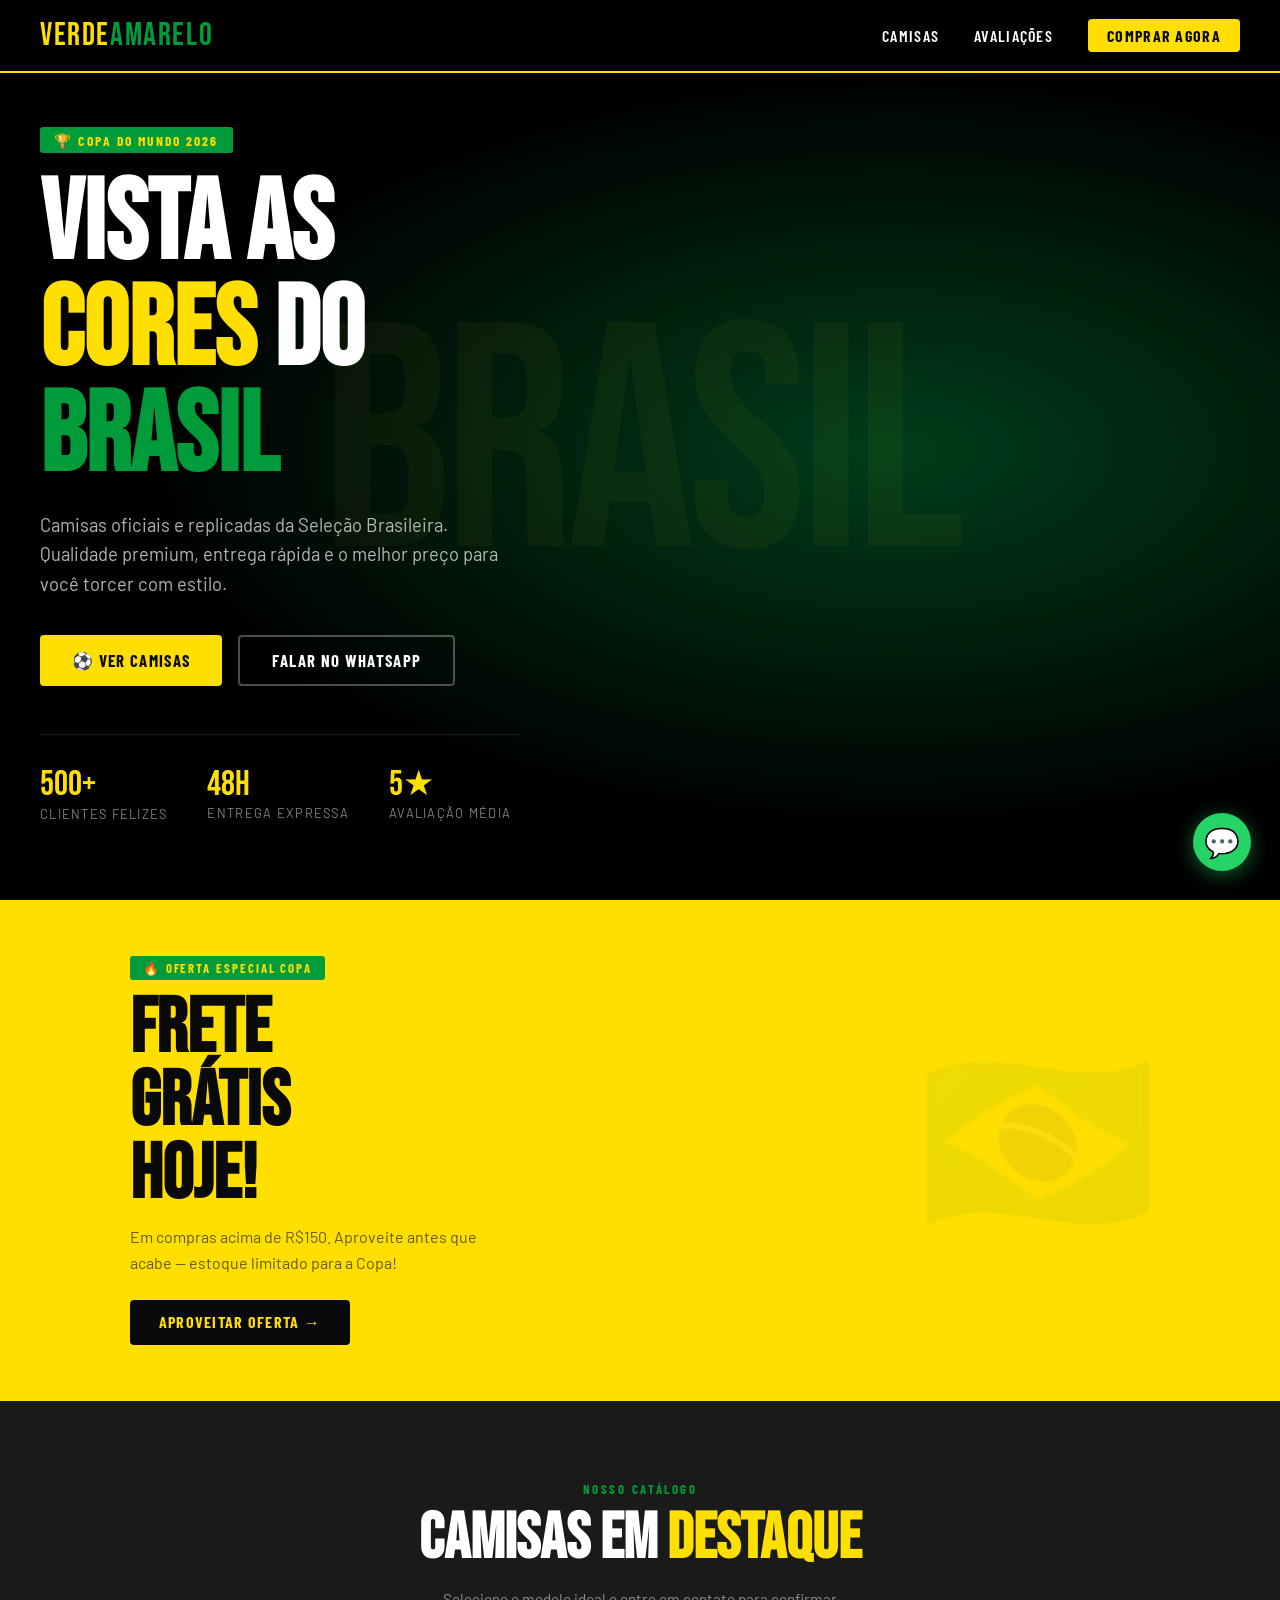
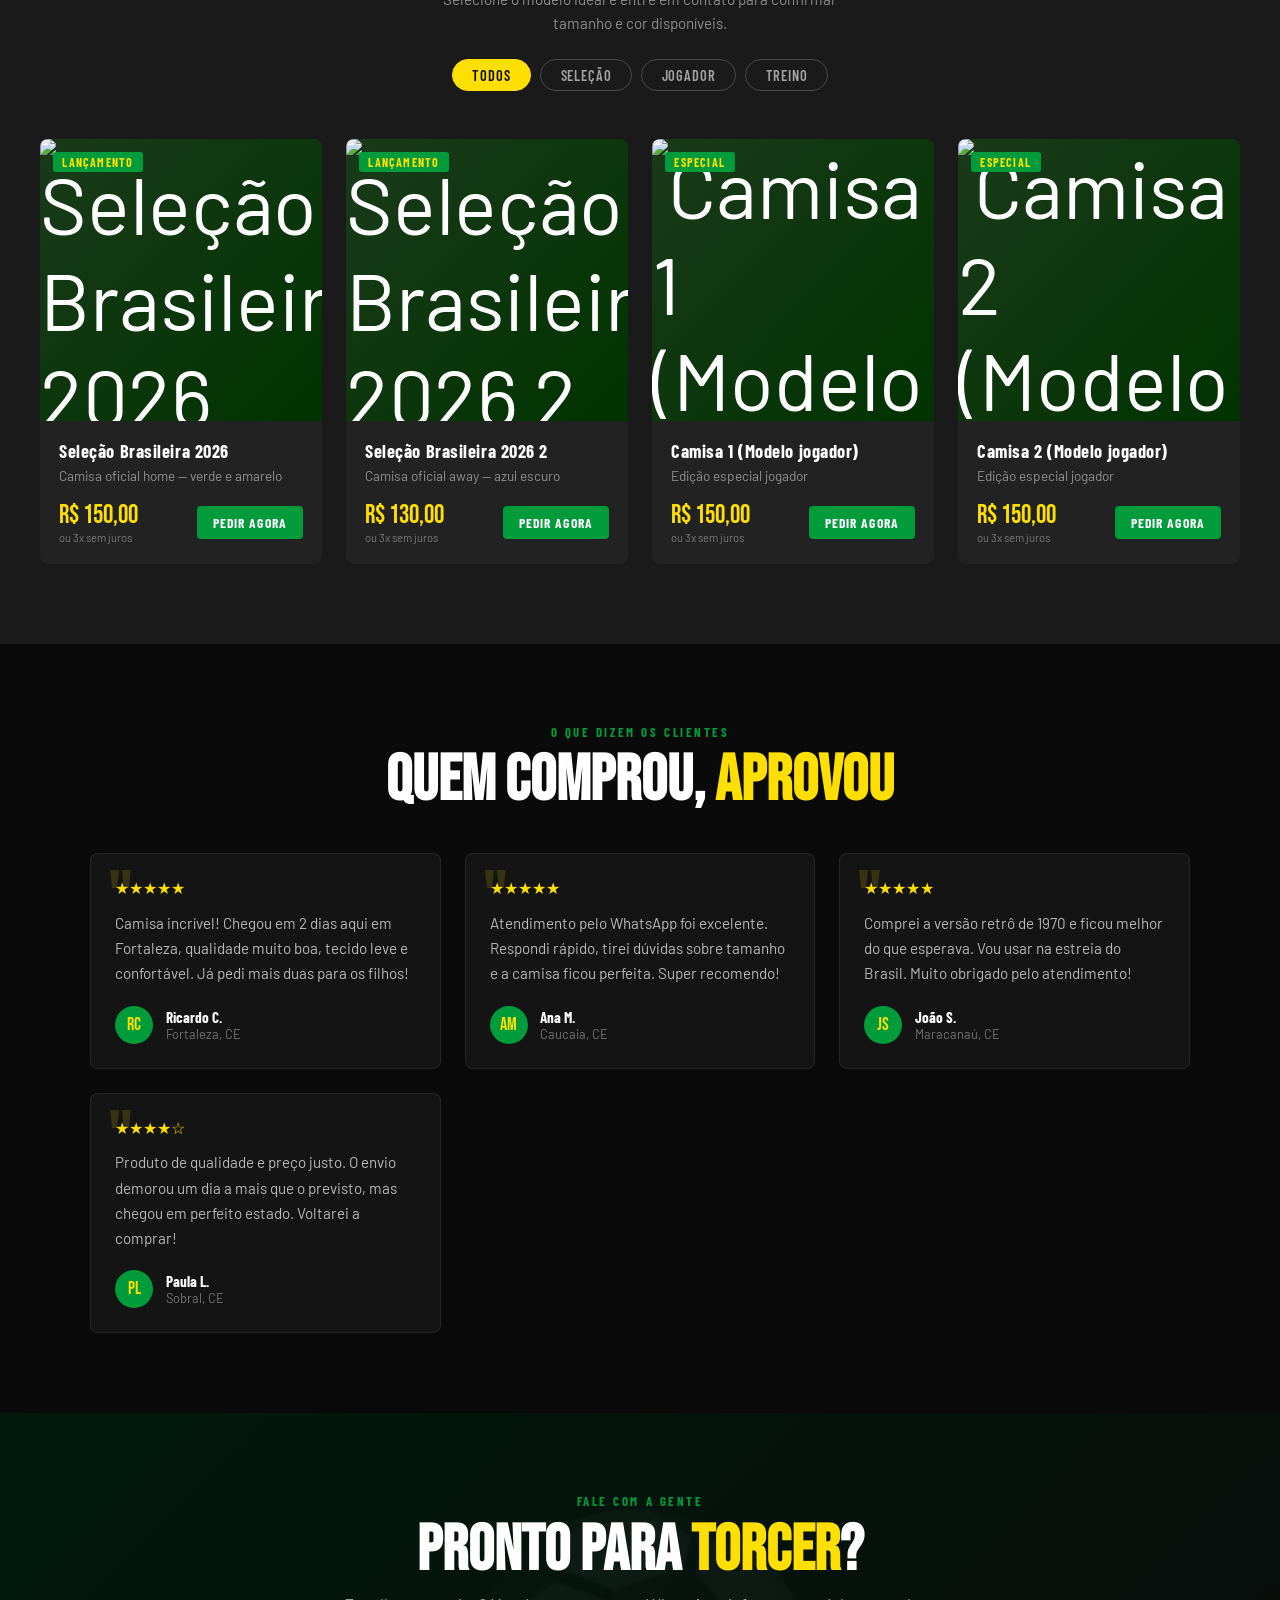
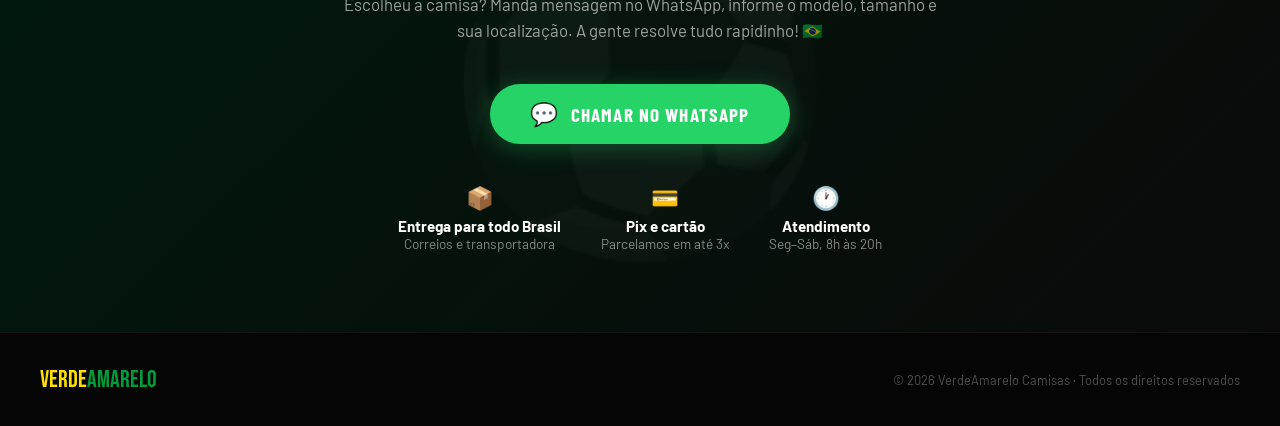
==== index.html @ 4a0c038b "Update index.html" ====
<!DOCTYPE html>
<html lang="pt-BR">
<head>
<meta charset="UTF-8">
<meta name="viewport" content="width=device-width, initial-scale=1.0">
<title>VerdeAmarelo | Camisas da Seleção</title>
<link href="https://fonts.googleapis.com/css2?family=Bebas+Neue&family=Barlow+Condensed:wght@400;600;700&family=Barlow:wght@400;500&display=swap" rel="stylesheet">
<style>
  :root {
    --verde: #009c3b;
    --amarelo: #FFDF00;
    --azul: #002776;
    --branco: #ffffff;
    --preto: #0a0a0a;
    --verde-escuro: #006428;
    --amarelo-escuro: #c8a800;
    --cinza: #1a1a1a;
  }

  *, *::before, *::after { box-sizing: border-box; margin: 0; padding: 0; }

  html { scroll-behavior: smooth; }

  body {
    font-family: 'Barlow', sans-serif;
    background: var(--preto);
    color: var(--branco);
    overflow-x: hidden;
  }

  /* ─── HEADER ─── */
  header {
    position: fixed;
    top: 0; left: 0; right: 0;
    z-index: 100;
    display: flex;
    align-items: center;
    justify-content: space-between;
    padding: 1rem 2.5rem;
    background: rgba(0,0,0,0.85);
    backdrop-filter: blur(10px);
    border-bottom: 2px solid var(--amarelo);
  }

  .logo {
    font-family: 'Bebas Neue', sans-serif;
    font-size: 2rem;
    letter-spacing: 0.05em;
    color: var(--amarelo);
    text-decoration: none;
  }
  .logo span { color: var(--verde); }

  nav a {
    color: var(--branco);
    text-decoration: none;
    font-family: 'Barlow Condensed', sans-serif;
    font-weight: 600;
    font-size: 1rem;
    letter-spacing: 0.08em;
    text-transform: uppercase;
    margin-left: 2rem;
    transition: color .2s;
  }
  nav a:hover { color: var(--amarelo); }

  .nav-cta {
    background: var(--amarelo);
    color: var(--preto) !important;
    padding: .45rem 1.2rem;
    border-radius: 4px;
    font-weight: 700 !important;
    transition: background .2s !important;
  }
  .nav-cta:hover { background: var(--amarelo-escuro) !important; color: var(--preto) !important; }

  /* ─── HERO ─── */
  #hero {
    min-height: 100vh;
    display: flex;
    align-items: center;
    position: relative;
    overflow: hidden;
    padding: 7rem 2.5rem 4rem;
    background: radial-gradient(ellipse at 70% 50%, #003d1a 0%, #000 60%);
  }

  .hero-bg-text {
    position: absolute;
    top: 50%;
    left: 50%;
    transform: translate(-50%, -50%);
    font-family: 'Bebas Neue', sans-serif;
    font-size: clamp(8rem, 25vw, 22rem);
    color: rgba(255,223,0,0.04);
    white-space: nowrap;
    pointer-events: none;
    letter-spacing: -0.02em;
    user-select: none;
  }

  .hero-content {
    max-width: 700px;
    position: relative;
    z-index: 2;
    animation: fadeUp .8s ease both;
  }

  .hero-badge {
    display: inline-block;
    background: var(--verde);
    color: var(--amarelo);
    font-family: 'Barlow Condensed', sans-serif;
    font-weight: 700;
    font-size: .85rem;
    letter-spacing: .15em;
    text-transform: uppercase;
    padding: .3rem .9rem;
    border-radius: 3px;
    margin-bottom: 1.2rem;
    animation: fadeUp .8s .1s ease both;
  }

  .hero-title {
    font-family: 'Bebas Neue', sans-serif;
    font-size: clamp(3.5rem, 9vw, 7rem);
    line-height: .95;
    margin-bottom: 1.2rem;
    animation: fadeUp .8s .2s ease both;
  }
  .hero-title .amarelo { color: var(--amarelo); }
  .hero-title .verde { color: var(--verde); }

  .hero-sub {
    font-size: 1.15rem;
    color: rgba(255,255,255,.7);
    max-width: 480px;
    line-height: 1.6;
    margin-bottom: 2.2rem;
    animation: fadeUp .8s .3s ease both;
  }

  .hero-btns {
    display: flex;
    gap: 1rem;
    flex-wrap: wrap;
    animation: fadeUp .8s .4s ease both;
  }

  .btn-primary {
    background: var(--amarelo);
    color: var(--preto);
    font-family: 'Barlow Condensed', sans-serif;
    font-weight: 700;
    font-size: 1.05rem;
    letter-spacing: .08em;
    text-transform: uppercase;
    padding: .85rem 2rem;
    border: none;
    border-radius: 4px;
    cursor: pointer;
    text-decoration: none;
    transition: transform .15s, background .2s;
    display: inline-flex; align-items: center; gap: .5rem;
  }
  .btn-primary:hover { background: var(--amarelo-escuro); transform: translateY(-2px); }

  .btn-secondary {
    background: transparent;
    color: var(--branco);
    font-family: 'Barlow Condensed', sans-serif;
    font-weight: 700;
    font-size: 1.05rem;
    letter-spacing: .08em;
    text-transform: uppercase;
    padding: .85rem 2rem;
    border: 2px solid rgba(255,255,255,.3);
    border-radius: 4px;
    cursor: pointer;
    text-decoration: none;
    transition: border-color .2s, color .2s;
  }
  .btn-secondary:hover { border-color: var(--amarelo); color: var(--amarelo); }

  .hero-stats {
    display: flex;
    gap: 2.5rem;
    margin-top: 3rem;
    padding-top: 2rem;
    border-top: 1px solid rgba(255,255,255,.1);
    animation: fadeUp .8s .5s ease both;
    flex-wrap: wrap;
  }
  .stat-num {
    font-family: 'Bebas Neue', sans-serif;
    font-size: 2.2rem;
    color: var(--amarelo);
    line-height: 1;
  }
  .stat-label {
    font-size: .8rem;
    letter-spacing: .1em;
    text-transform: uppercase;
    color: rgba(255,255,255,.5);
    margin-top: .2rem;
  }

  .hero-visual {
    position: absolute;
    right: -2rem;
    top: 50%;
    transform: translateY(-50%);
    width: clamp(300px, 45vw, 600px);
    opacity: .15;
    pointer-events: none;
    animation: float 6s ease-in-out infinite;
  }

  /* ─── SECTION BASE ─── */
  section { padding: 5rem 2.5rem; }
  .section-label {
    font-family: 'Barlow Condensed', sans-serif;
    font-size: .8rem;
    font-weight: 700;
    letter-spacing: .2em;
    text-transform: uppercase;
    color: var(--verde);
    margin-bottom: .6rem;
  }
  .section-title {
    font-family: 'Bebas Neue', sans-serif;
    font-size: clamp(2.5rem, 5vw, 4rem);
    line-height: 1;
    margin-bottom: 1rem;
  }
  .section-title .amarelo { color: var(--amarelo); }

  /* ─── BANNER ─── */
  #banner {
    padding: 0;
    background: var(--amarelo);
    overflow: hidden;
    position: relative;
  }
  .banner-inner {
    display: flex;
    align-items: center;
    gap: 3rem;
    padding: 3.5rem 2.5rem;
    max-width: 1100px;
    margin: 0 auto;
    position: relative;
    z-index: 1;
  }
  .banner-text { flex: 1; }
  .banner-tag {
    display: inline-block;
    background: var(--verde);
    color: var(--amarelo);
    font-family: 'Barlow Condensed', sans-serif;
    font-weight: 700;
    font-size: .8rem;
    letter-spacing: .15em;
    text-transform: uppercase;
    padding: .25rem .8rem;
    border-radius: 3px;
    margin-bottom: .8rem;
  }
  .banner-title {
    font-family: 'Bebas Neue', sans-serif;
    font-size: clamp(2.5rem, 6vw, 5rem);
    color: var(--preto);
    line-height: .95;
    margin-bottom: .8rem;
  }
  .banner-sub {
    font-size: 1rem;
    color: rgba(0,0,0,.6);
    max-width: 380px;
    line-height: 1.6;
    margin-bottom: 1.5rem;
  }
  .banner-cta {
    background: var(--preto);
    color: var(--amarelo);
    font-family: 'Barlow Condensed', sans-serif;
    font-weight: 700;
    font-size: 1rem;
    letter-spacing: .08em;
    text-transform: uppercase;
    padding: .8rem 1.8rem;
    border: none;
    border-radius: 4px;
    cursor: pointer;
    text-decoration: none;
    display: inline-block;
    transition: transform .15s;
  }
  .banner-cta:hover { transform: translateY(-2px); }
  .banner-deco {
    font-family: 'Bebas Neue', sans-serif;
    font-size: clamp(5rem, 15vw, 12rem);
    color: rgba(0,0,0,.06);
    position: absolute;
    right: 2rem; top: 50%;
    transform: translateY(-50%);
    pointer-events: none;
    line-height: 1;
  }

  /* ─── CATÁLOGO ─── */
  #catalogo { background: var(--cinza); }
  .catalogo-header {
    text-align: center;
    margin-bottom: 3rem;
  }
  .filtros {
    display: flex;
    justify-content: center;
    gap: .6rem;
    flex-wrap: wrap;
    margin-top: 1.5rem;
  }
  .filtro-btn {
    font-family: 'Barlow Condensed', sans-serif;
    font-weight: 600;
    font-size: .9rem;
    letter-spacing: .06em;
    text-transform: uppercase;
    padding: .4rem 1.2rem;
    border: 1.5px solid rgba(255,255,255,.2);
    background: transparent;
    color: rgba(255,255,255,.6);
    border-radius: 50px;
    cursor: pointer;
    transition: all .2s;
  }
  .filtro-btn.ativo, .filtro-btn:hover {
    background: var(--amarelo);
    border-color: var(--amarelo);
    color: var(--preto);
  }

  .produtos-grid {
    display: grid;
    grid-template-columns: repeat(auto-fill, minmax(260px, 1fr));
    gap: 1.5rem;
    max-width: 1200px;
    margin: 0 auto;
  }

  .card {
    background: #222;
    border-radius: 8px;
    overflow: hidden;
    transition: transform .25s, box-shadow .25s;
    cursor: pointer;
    display: flex;
    flex-direction: column;
  }
  .card:hover { transform: translateY(-6px); box-shadow: 0 16px 40px rgba(0,0,0,.5); }

  .card-img {
    width: 100%;
    aspect-ratio: 1;
    background: linear-gradient(135deg, #1a3a1a 0%, #003300 100%);
    display: flex;
    align-items: center;
    justify-content: center;
    font-size: 5rem;
    position: relative;
    overflow: hidden;
  }
  .card-badge {
    position: absolute;
    top: .8rem; left: .8rem;
    background: var(--verde);
    color: var(--amarelo);
    font-family: 'Barlow Condensed', sans-serif;
    font-weight: 700;
    font-size: .75rem;
    letter-spacing: .1em;
    text-transform: uppercase;
    padding: .2rem .6rem;
    border-radius: 3px;
  }
  .card-body { padding: 1.2rem; flex: 1; display: flex; flex-direction: column; }
  .card-name {
    font-family: 'Barlow Condensed', sans-serif;
    font-weight: 700;
    font-size: 1.15rem;
    letter-spacing: .03em;
    margin-bottom: .3rem;
  }
  .card-desc {
    font-size: .85rem;
    color: rgba(255,255,255,.5);
    margin-bottom: 1rem;
    flex: 1;
  }
  .card-footer {
    display: flex;
    align-items: center;
    justify-content: space-between;
  }
  .card-price {
    font-family: 'Bebas Neue', sans-serif;
    font-size: 1.6rem;
    color: var(--amarelo);
  }
  .card-price small {
    font-family: 'Barlow', sans-serif;
    font-size: .7rem;
    color: rgba(255,255,255,.4);
    display: block;
    line-height: 1.2;
  }
  .card-btn {
    background: var(--verde);
    color: var(--branco);
    border: none;
    border-radius: 4px;
    padding: .5rem 1rem;
    font-family: 'Barlow Condensed', sans-serif;
    font-weight: 700;
    font-size: .85rem;
    letter-spacing: .08em;
    text-transform: uppercase;
    cursor: pointer;
    transition: background .2s;
    text-decoration: none;
  }
  .card-btn:hover { background: var(--verde-escuro); }

  /* ─── DEPOIMENTOS ─── */
  #depoimentos { background: var(--preto); }
  .depo-grid {
    display: grid;
    grid-template-columns: repeat(auto-fill, minmax(280px, 1fr));
    gap: 1.5rem;
    max-width: 1100px;
    margin: 2.5rem auto 0;
  }
  .depo-card {
    background: #141414;
    border: 1px solid rgba(255,255,255,.07);
    border-radius: 8px;
    padding: 1.5rem;
    position: relative;
  }
  .depo-card::before {
    content: '"';
    font-family: 'Bebas Neue', sans-serif;
    font-size: 5rem;
    color: var(--amarelo);
    opacity: .15;
    position: absolute;
    top: .5rem; left: 1rem;
    line-height: 1;
    pointer-events: none;
  }
  .depo-stars { color: var(--amarelo); font-size: 1rem; margin-bottom: .8rem; }
  .depo-text {
    font-size: .95rem;
    color: rgba(255,255,255,.7);
    line-height: 1.65;
    margin-bottom: 1.2rem;
  }
  .depo-autor {
    display: flex;
    align-items: center;
    gap: .8rem;
  }
  .depo-avatar {
    width: 38px; height: 38px;
    border-radius: 50%;
    background: var(--verde);
    display: flex; align-items: center; justify-content: center;
    font-family: 'Bebas Neue', sans-serif;
    font-size: 1.1rem;
    color: var(--amarelo);
    flex-shrink: 0;
  }
  .depo-nome {
    font-family: 'Barlow Condensed', sans-serif;
    font-weight: 700;
    font-size: .95rem;
  }
  .depo-local { font-size: .8rem; color: rgba(255,255,255,.4); }

  /* ─── CONTATO / WHATSAPP ─── */
  #contato {
    background: linear-gradient(135deg, #001a0d 0%, #0a0a0a 100%);
    text-align: center;
    position: relative;
    overflow: hidden;
  }
  #contato::before {
    content: '⚽';
    position: absolute;
    font-size: 20rem;
    opacity: .03;
    top: 50%; left: 50%;
    transform: translate(-50%, -50%);
    pointer-events: none;
  }
  .contato-inner { position: relative; z-index: 1; max-width: 600px; margin: 0 auto; }
  .contato-inner .section-title { margin-bottom: .5rem; }
  .contato-sub {
    font-size: 1.05rem;
    color: rgba(255,255,255,.6);
    margin-bottom: 2.5rem;
    line-height: 1.6;
  }
  .whatsapp-btn {
    display: inline-flex;
    align-items: center;
    gap: .7rem;
    background: #25D366;
    color: #fff;
    font-family: 'Barlow Condensed', sans-serif;
    font-weight: 700;
    font-size: 1.2rem;
    letter-spacing: .06em;
    text-transform: uppercase;
    padding: 1rem 2.5rem;
    border-radius: 50px;
    text-decoration: none;
    transition: transform .15s, box-shadow .15s;
    box-shadow: 0 4px 24px rgba(37,211,102,.3);
  }
  .whatsapp-btn:hover { transform: translateY(-3px); box-shadow: 0 8px 32px rgba(37,211,102,.45); }
  .wpp-icon { font-size: 1.4rem; }

  .contato-info {
    display: flex;
    justify-content: center;
    gap: 2.5rem;
    margin-top: 2.5rem;
    flex-wrap: wrap;
  }
  .info-item { text-align: center; }
  .info-icon { font-size: 1.4rem; margin-bottom: .3rem; }
  .info-text { font-size: .85rem; color: rgba(255,255,255,.5); }
  .info-text strong { color: var(--branco); display: block; font-size: .95rem; }

  /* ─── FOOTER ─── */
  footer {
    background: #050505;
    border-top: 1px solid rgba(255,255,255,.06);
    padding: 2rem 2.5rem;
    display: flex;
    align-items: center;
    justify-content: space-between;
    flex-wrap: wrap;
    gap: 1rem;
  }
  .footer-logo {
    font-family: 'Bebas Neue', sans-serif;
    font-size: 1.5rem;
    color: var(--amarelo);
    text-decoration: none;
  }
  .footer-logo span { color: var(--verde); }
  .footer-copy { font-size: .8rem; color: rgba(255,255,255,.3); }

  /* ─── WHATSAPP FLOAT ─── */
  .wpp-float {
    position: fixed;
    bottom: 1.8rem; right: 1.8rem;
    z-index: 200;
    background: #25D366;
    color: #fff;
    width: 58px; height: 58px;
    border-radius: 50%;
    display: flex; align-items: center; justify-content: center;
    font-size: 1.8rem;
    box-shadow: 0 4px 20px rgba(37,211,102,.45);
    text-decoration: none;
    transition: transform .2s;
    animation: pulse 2.5s ease-in-out infinite;
  }
  .wpp-float:hover { transform: scale(1.1); }

  /* ─── ANIMATIONS ─── */
  @keyframes fadeUp {
    from { opacity: 0; transform: translateY(24px); }
    to   { opacity: 1; transform: translateY(0); }
  }
  @keyframes float {
    0%, 100% { transform: translateY(-50%); }
    50%       { transform: translateY(calc(-50% - 20px)); }
  }
  @keyframes pulse {
    0%, 100% { box-shadow: 0 4px 20px rgba(37,211,102,.45); }
    50%       { box-shadow: 0 4px 30px rgba(37,211,102,.8); }
  }

  /* ─── REVEAL ON SCROLL ─── */
  .reveal { opacity: 0; transform: translateY(30px); transition: opacity .6s ease, transform .6s ease; }
  .reveal.visible { opacity: 1; transform: translateY(0); }

  /* ─── RESPONSIVE ─── */
  @media (max-width: 640px) {
    header { padding: 1rem 1.2rem; }
    nav a:not(.nav-cta) { display: none; }
    section { padding: 4rem 1.2rem; }
    .hero-btns { flex-direction: column; }
    .hero-btns a { text-align: center; }
    .banner-inner { padding: 2.5rem 1.2rem; }
    .banner-deco { display: none; }
    footer { flex-direction: column; text-align: center; }
  }
</style>
</head>
<body>

<!-- HEADER -->
<header>
  <a href="#" class="logo">Verde<span>Amarelo</span></a>
  <nav>
    <a href="#catalogo">Camisas</a>
    <a href="#depoimentos">Avaliações</a>
    <a href="#contato" class="nav-cta">Comprar agora</a>
  </nav>
</header>

<!-- HERO -->
<section id="hero">
  <div class="hero-bg-text">BRASIL</div>
  <div class="hero-content">
    <div class="hero-badge">🏆 Copa do Mundo 2026</div>
    <h1 class="hero-title">
      Vista as<br>
      <span class="amarelo">cores</span> do<br>
      <span class="verde">Brasil</span>
    </h1>
    <p class="hero-sub">Camisas oficiais e replicadas da Seleção Brasileira. Qualidade premium, entrega rápida e o melhor preço para você torcer com estilo.</p>
    <div class="hero-btns">
      <a href="#catalogo" class="btn-primary">⚽ Ver camisas</a>
      <a href="#contato" class="btn-secondary">Falar no WhatsApp</a>
    </div>
    <div class="hero-stats">
      <div>
        <div class="stat-num">500+</div>
        <div class="stat-label">Clientes felizes</div>
      </div>
      <div>
        <div class="stat-num">48h</div>
        <div class="stat-label">Entrega expressa</div>
      </div>
      <div>
        <div class="stat-num">5★</div>
        <div class="stat-label">Avaliação média</div>
      </div>
    </div>
  </div>
</section>

<!-- BANNER PROMOCIONAL -->
<div id="banner">
  <div class="banner-inner">
    <div class="banner-text">
      <div class="banner-tag">🔥 Oferta especial Copa</div>
      <h2 class="banner-title">FRETE<br>GRÁTIS<br>HOJE!</h2>
      <p class="banner-sub">Em compras acima de R$150. Aproveite antes que acabe — estoque limitado para a Copa!</p>
      <a href="#contato" class="banner-cta">Aproveitar oferta →</a>
    </div>
    <div class="banner-deco">🇧🇷</div>
  </div>
</div>

<!-- CATÁLOGO -->
<section id="catalogo">
  <div class="catalogo-header reveal">
    <div class="section-label">Nosso catálogo</div>
    <h2 class="section-title">Camisas em <span class="amarelo">destaque</span></h2>
    <p style="color:rgba(255,255,255,.5); font-size:.95rem; max-width:440px; margin:.5rem auto 0; line-height:1.6;">Selecione o modelo ideal e entre em contato para confirmar tamanho e cor disponíveis.</p>
    <div class="filtros">
      <button class="filtro-btn ativo" onclick="filtrar('todos', this)">Todos</button>
      <button class="filtro-btn" onclick="filtrar('selecao', this)">Seleção</button>
      <button class="filtro-btn" onclick="filtrar('jogador', this)">Jogador</button>
      <button class="filtro-btn" onclick="filtrar('treino', this)">Treino</button>
    </div>
  </div>

  <div class="produtos-grid" id="grid-produtos">
    <!-- Cards injetados pelo JS -->
  </div>
</section>

<!-- DEPOIMENTOS -->
<section id="depoimentos">
  <div class="reveal" style="text-align:center; margin-bottom:1rem;">
    <div class="section-label">O que dizem os clientes</div>
    <h2 class="section-title">Quem comprou, <span class="amarelo">aprovou</span></h2>
  </div>
  <div class="depo-grid">
    <div class="depo-card reveal">
      <div class="depo-stars">★★★★★</div>
      <p class="depo-text">Camisa incrível! Chegou em 2 dias aqui em Fortaleza, qualidade muito boa, tecido leve e confortável. Já pedi mais duas para os filhos!</p>
      <div class="depo-autor">
        <div class="depo-avatar">RC</div>
        <div>
          <div class="depo-nome">Ricardo C.</div>
          <div class="depo-local">Fortaleza, CE</div>
        </div>
      </div>
    </div>
    <div class="depo-card reveal">
      <div class="depo-stars">★★★★★</div>
      <p class="depo-text">Atendimento pelo WhatsApp foi excelente. Respondi rápido, tirei dúvidas sobre tamanho e a camisa ficou perfeita. Super recomendo!</p>
      <div class="depo-autor">
        <div class="depo-avatar">AM</div>
        <div>
          <div class="depo-nome">Ana M.</div>
          <div class="depo-local">Caucaia, CE</div>
        </div>
      </div>
    </div>
    <div class="depo-card reveal">
      <div class="depo-stars">★★★★★</div>
      <p class="depo-text">Comprei a versão retrô de 1970 e ficou melhor do que esperava. Vou usar na estreia do Brasil. Muito obrigado pelo atendimento!</p>
      <div class="depo-autor">
        <div class="depo-avatar">JS</div>
        <div>
          <div class="depo-nome">João S.</div>
          <div class="depo-local">Maracanaú, CE</div>
        </div>
      </div>
    </div>
    <div class="depo-card reveal">
      <div class="depo-stars">★★★★☆</div>
      <p class="depo-text">Produto de qualidade e preço justo. O envio demorou um dia a mais que o previsto, mas chegou em perfeito estado. Voltarei a comprar!</p>
      <div class="depo-autor">
        <div class="depo-avatar">PL</div>
        <div>
          <div class="depo-nome">Paula L.</div>
          <div class="depo-local">Sobral, CE</div>
        </div>
      </div>
    </div>
  </div>
</section>

<!-- CONTATO -->
<section id="contato">
  <div class="contato-inner reveal">
    <div class="section-label">Fale com a gente</div>
    <h2 class="section-title">Pronto para <span class="amarelo">torcer</span>?</h2>
    <p class="contato-sub">Escolheu a camisa? Manda mensagem no WhatsApp, informe o modelo, tamanho e sua localização. A gente resolve tudo rapidinho! 🇧🇷</p>
    <a href="https://wa.me/5585996630561?text=Olá!%20Vi%20o%20site%20e%20quero%20comprar%20uma%20camisa%20da%20Seleção!" class="whatsapp-btn" target="_blank">
      <span class="wpp-icon">💬</span> Chamar no WhatsApp
    </a>
    <div class="contato-info">
      <div class="info-item">
        <div class="info-icon">📦</div>
        <div class="info-text"><strong>Entrega para todo Brasil</strong>Correios e transportadora</div>
      </div>
      <div class="info-item">
        <div class="info-icon">💳</div>
        <div class="info-text"><strong>Pix e cartão</strong>Parcelamos em até 3x</div>
      </div>
      <div class="info-item">
        <div class="info-icon">🕐</div>
        <div class="info-text"><strong>Atendimento</strong>Seg–Sáb, 8h às 20h</div>
      </div>
    </div>
  </div>
</section>

<!-- FOOTER -->
<footer>
  <a href="#" class="footer-logo">Verde<span>Amarelo</span></a>
  <p class="footer-copy">© 2026 VerdeAmarelo Camisas · Todos os direitos reservados</p>
</footer>

<!-- BOTÃO FLUTUANTE WHATSAPP -->
<a href="https://wa.me/5585996630561?text=Olá!%20Quero%20comprar%20uma%20camisa%20da%20Seleção!" class="wpp-float" target="_blank" title="Falar no WhatsApp">💬</a>

<script>
const produtos = [
  { id:1, emoji:'🟡', imagem:'https://acdn-us.mitiendanube.com/stores/001/876/620/products/camisa-selecao-brasileira-brasil-masculina-home-i-amarela-uniforme-titular-2026-copa-do-mundo-neymar-vini-jr-vinicius-rodrygo-lisa-1-45de16a7e76dae80c917741195534068-1024-1024.webp', nome:'Seleção Brasileira 2026', desc:'Camisa oficial home — verde e amarelo', preco:'R$ 150,00', categoria:'selecao', badge:'Lançamento' },
  { id:2, emoji:'⬛', imagem:'https://acdn-us.mitiendanube.com/stores/001/876/620/products/[base64].webp', nome:'Seleção Brasileira 2026 2', desc:'Camisa oficial away — azul escuro', preco:'R$ 130,00', categoria:'selecao', badge:'Lançamento' },
  { id:3, emoji:'🟢', imagem:'https://img.olx.com.br/images/36/369699771209523.webp', nome:'Camisa 1 (Modelo jogador)', desc:'Edição especial jogador', preco:'R$ 150,00', categoria:'jogador', badge:'Especial' },
  { id:3, emoji:'🟢', imagem:'https://acdn-us.mitiendanube.com/stores/004/317/806/products/a728baa3-2c237a302a43547b9c17677865140258-1024-1024.webp', nome:'Camisa 2 (Modelo jogador)', desc:'Edição especial jogador', preco:'R$ 150,00', categoria:'jogador', badge:'Especial' },

];

function renderProdutos(lista) {
  const grid = document.getElementById('grid-produtos');
  grid.innerHTML = lista.map(p => `
    <div class="card reveal">
      <div class="card-img" style="overflow:hidden; position:relative;">
        ${p.badge ? `<div class="card-badge">${p.badge}</div>` : ''}
        ${p.imagem
          ? `<img src="${p.imagem}" alt="${p.nome}" style="width:100%; height:100%; object-fit:cover; display:block;">`
          : `<span style="font-size:4.5rem">${p.emoji}</span>`}
      </div>
      <div class="card-body">
        <div class="card-name">${p.nome}</div>
        <div class="card-desc">${p.desc}</div>
        <div class="card-footer">
          <div class="card-price">
            ${p.preco}
            <small>ou 3x sem juros</small>
          </div>
          <a href="https://wa.me/5585996630561?text=Olá!%20Tenho%20interesse%20na%20camisa:%20${encodeURIComponent(p.nome)}" target="_blank" class="card-btn">Pedir agora</a>
        </div>
      </div>
    </div>
  `).join('');
  observeReveal();
}

function filtrar(cat, btn) {
  document.querySelectorAll('.filtro-btn').forEach(b => b.classList.remove('ativo'));
  btn.classList.add('ativo');
  const lista = cat === 'todos' ? produtos : produtos.filter(p => p.categoria === cat);
  renderProdutos(lista);
}

// Scroll reveal
function observeReveal() {
  const els = document.querySelectorAll('.reveal:not(.visible)');
  const obs = new IntersectionObserver((entries) => {
    entries.forEach(e => { if (e.isIntersecting) { e.target.classList.add('visible'); obs.unobserve(e.target); } });
  }, { threshold: 0.12 });
  els.forEach(el => obs.observe(el));
}

renderProdutos(produtos);
observeReveal();
</script>
</body>
</html>
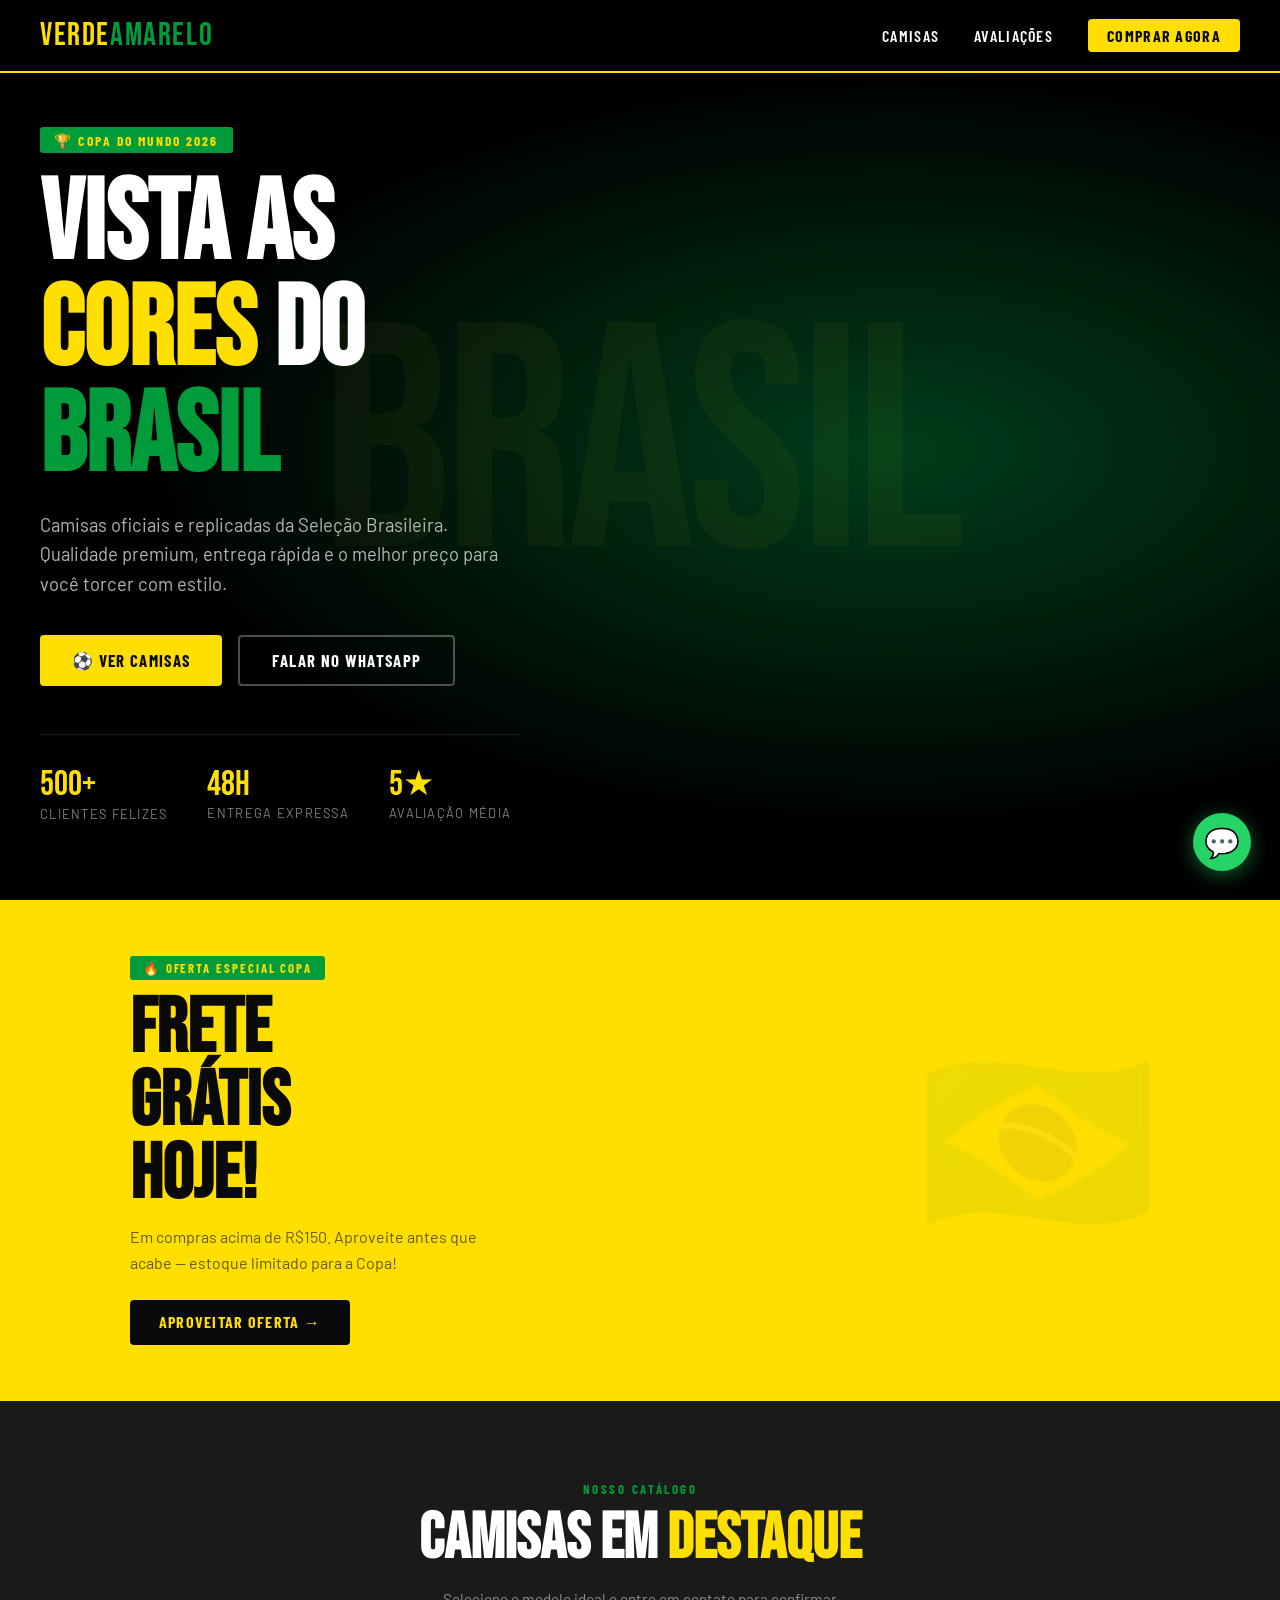
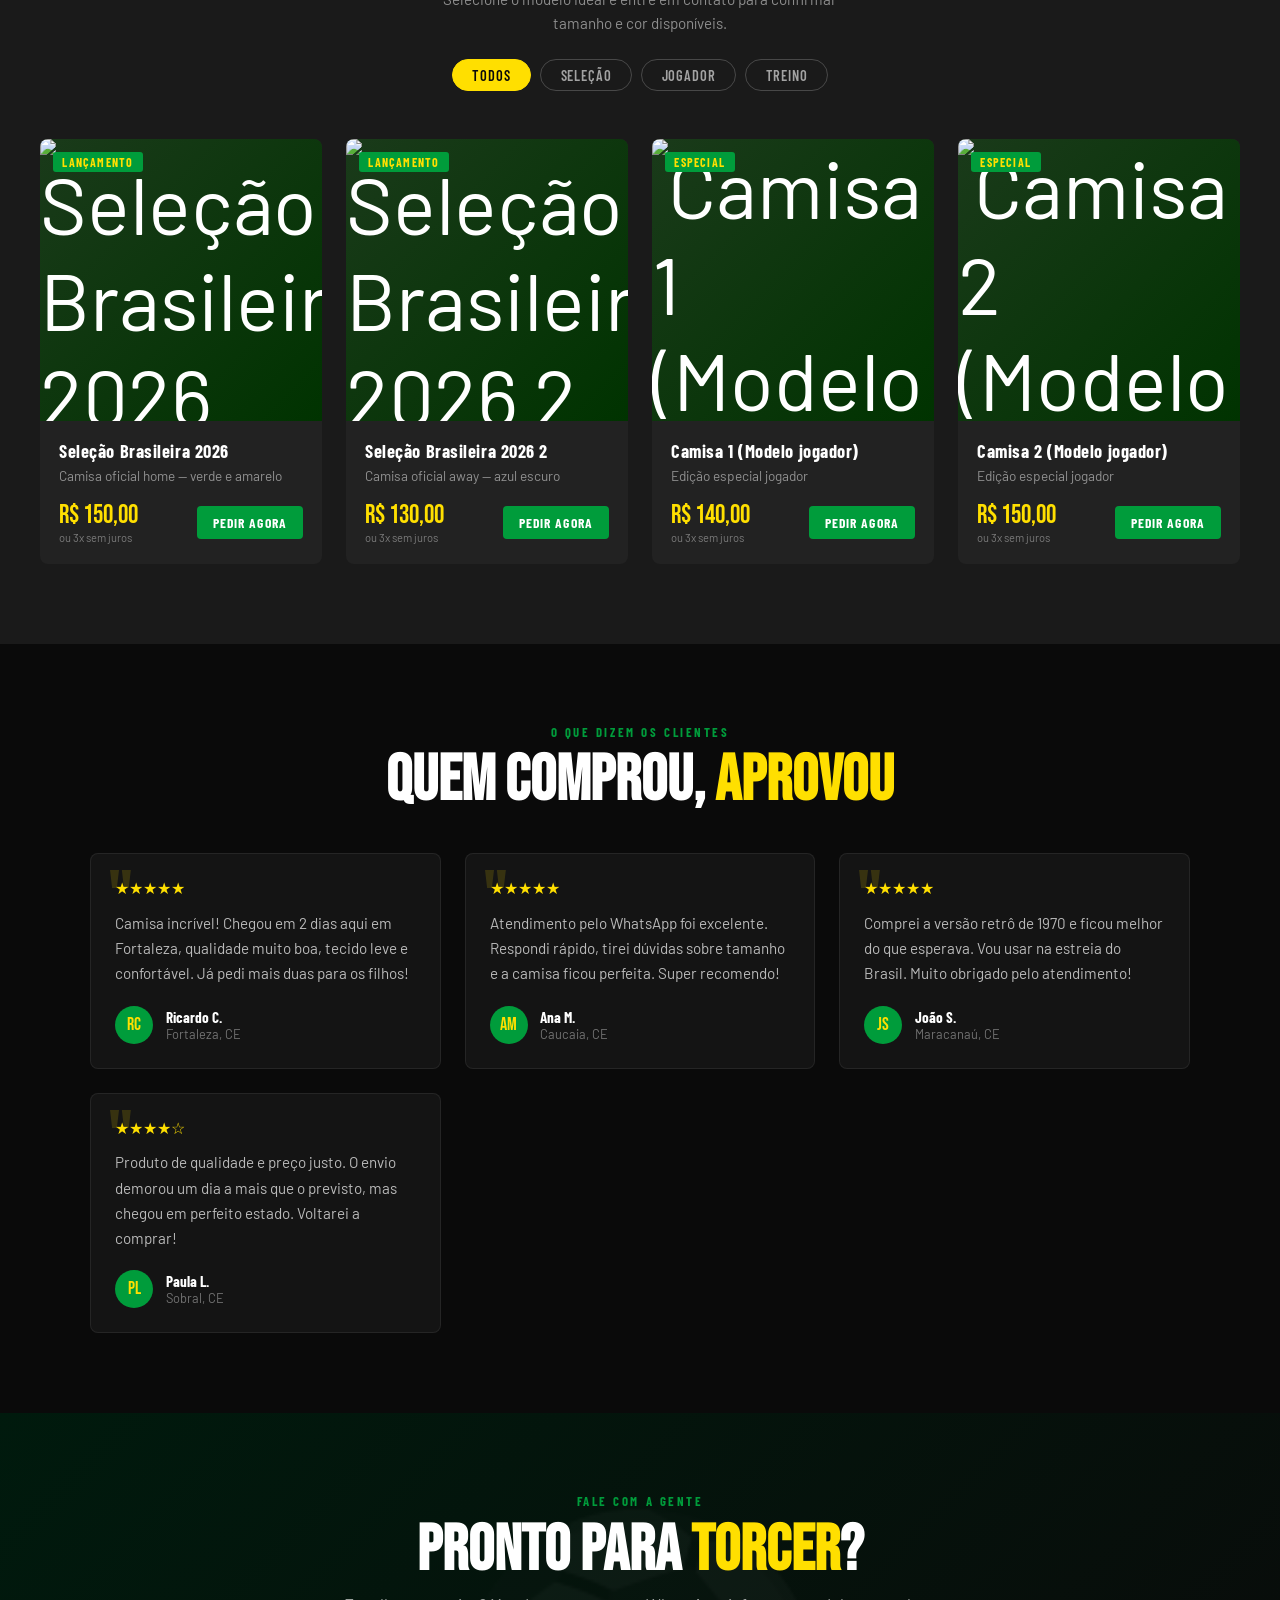
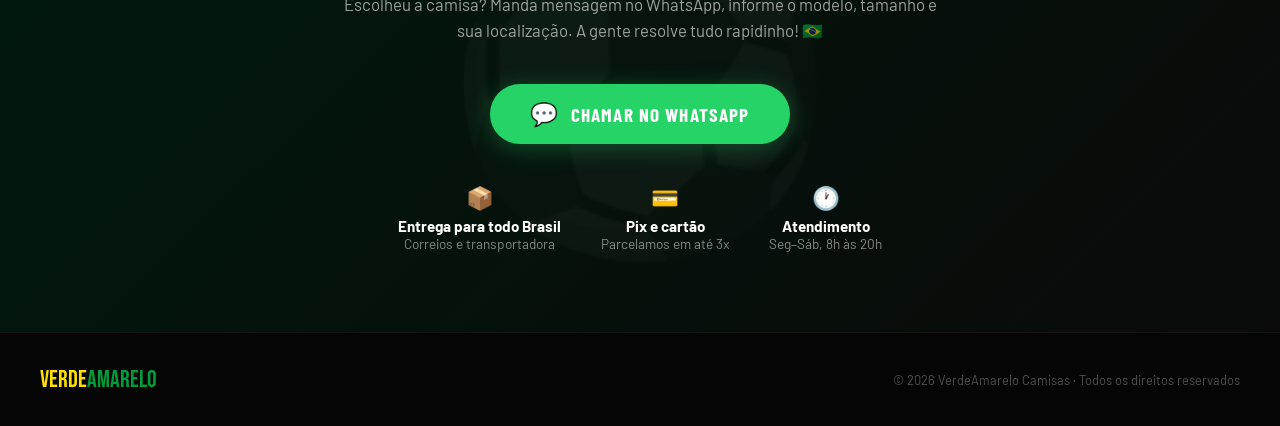
==== commit 240b7bba: "Update index.html" ====
--- a/index.html
+++ b/index.html
@@ -782,7 +782,7 @@
 const produtos = [
   { id:1, emoji:'🟡', imagem:'https://acdn-us.mitiendanube.com/stores/001/876/620/products/camisa-selecao-brasileira-brasil-masculina-home-i-amarela-uniforme-titular-2026-copa-do-mundo-neymar-vini-jr-vinicius-rodrygo-lisa-1-45de16a7e76dae80c917741195534068-1024-1024.webp', nome:'Seleção Brasileira 2026', desc:'Camisa oficial home — verde e amarelo', preco:'R$ 150,00', categoria:'selecao', badge:'Lançamento' },
   { id:2, emoji:'⬛', imagem:'https://acdn-us.mitiendanube.com/stores/001/876/620/products/[base64].webp', nome:'Seleção Brasileira 2026 2', desc:'Camisa oficial away — azul escuro', preco:'R$ 130,00', categoria:'selecao', badge:'Lançamento' },
-  { id:3, emoji:'🟢', imagem:'https://img.olx.com.br/images/36/369699771209523.webp', nome:'Camisa 1 (Modelo jogador)', desc:'Edição especial jogador', preco:'R$ 150,00', categoria:'jogador', badge:'Especial' },
+  { id:3, emoji:'🟢', imagem:'https://acdn-us.mitiendanube.com/stores/001/876/620/products/camisa-selecao-brasileira-brasil-masculina-player-home-i-amarela-uniforme-titular-2026-copa-do-mundo-neymar-vini-jr-vinicius-rodrygo-1-9ca3afcec741ffb43e17791433875009-1024-1024.webp', nome:'Camisa 1 (Modelo jogador)', desc:'Edição especial jogador', preco:'R$ 140,00', categoria:'jogador', badge:'Especial' },
   { id:3, emoji:'🟢', imagem:'https://acdn-us.mitiendanube.com/stores/004/317/806/products/a728baa3-2c237a302a43547b9c17677865140258-1024-1024.webp', nome:'Camisa 2 (Modelo jogador)', desc:'Edição especial jogador', preco:'R$ 150,00', categoria:'jogador', badge:'Especial' },
 
 ];
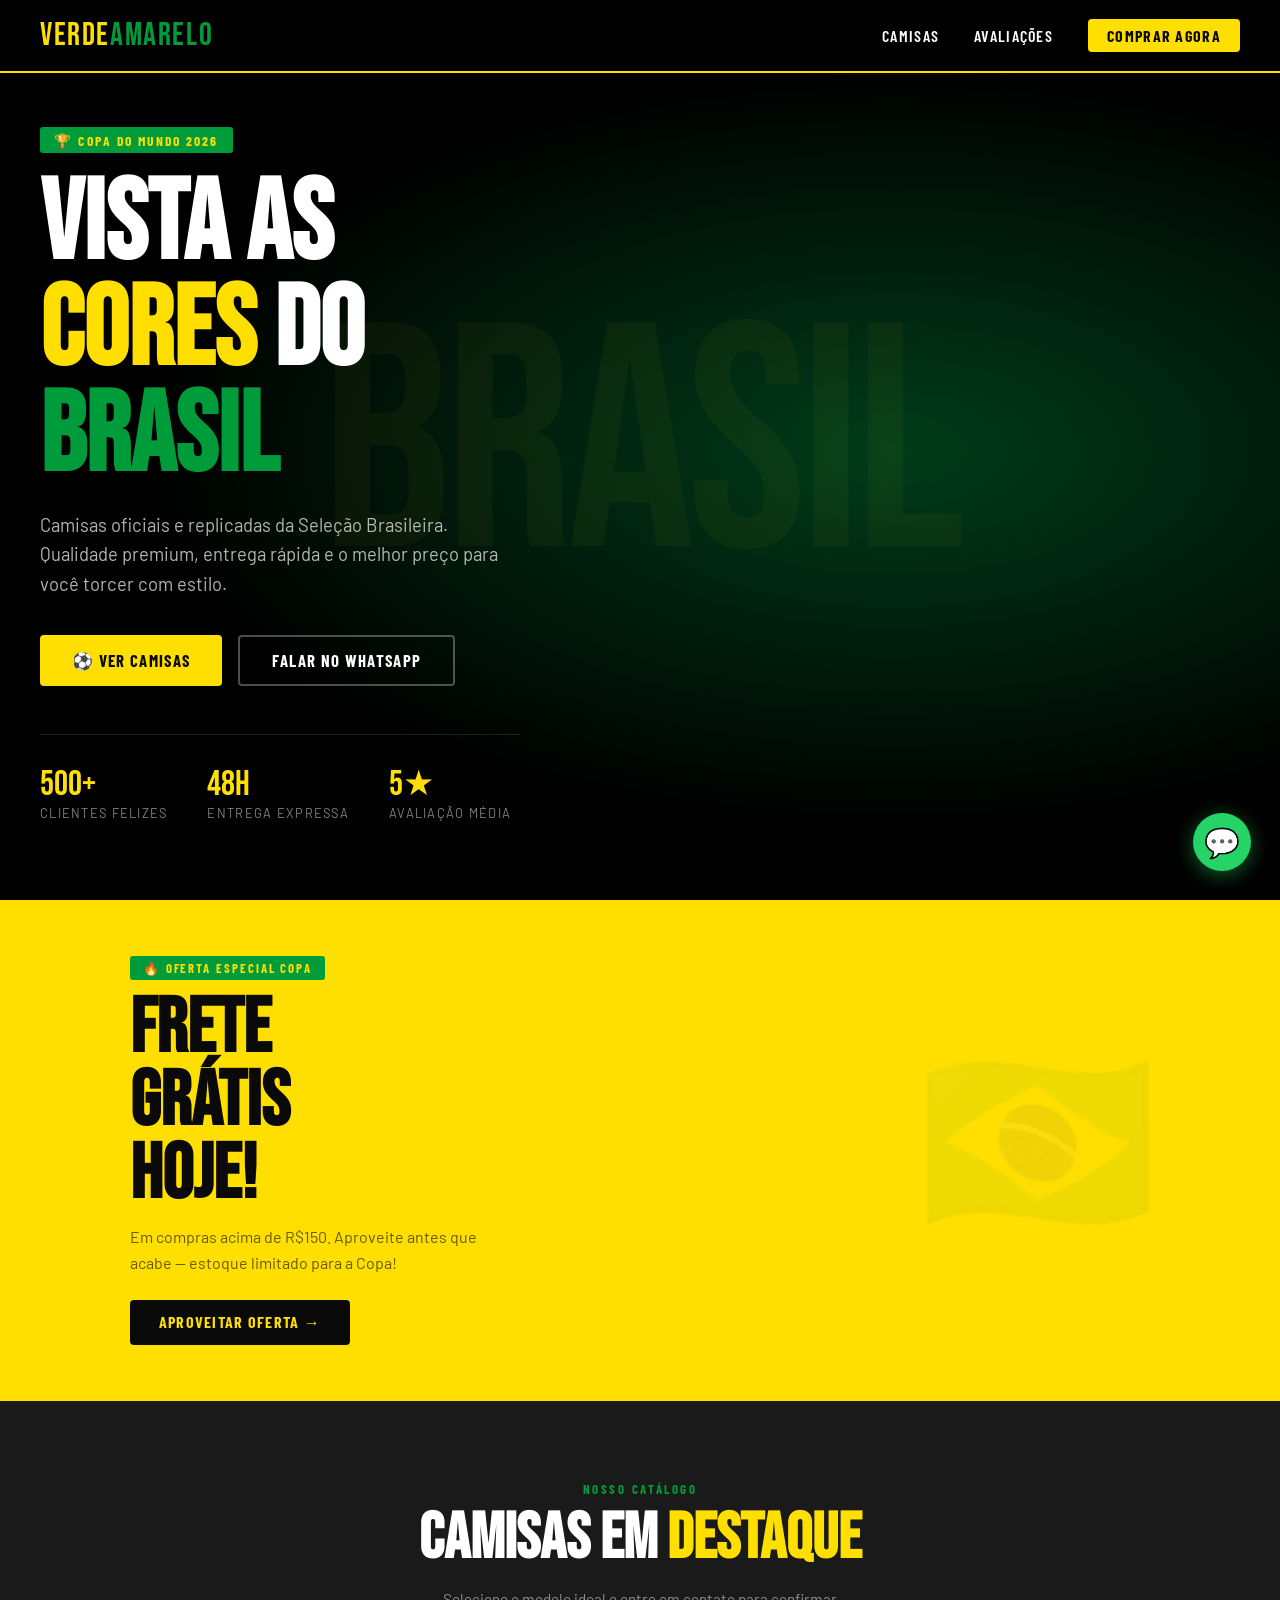
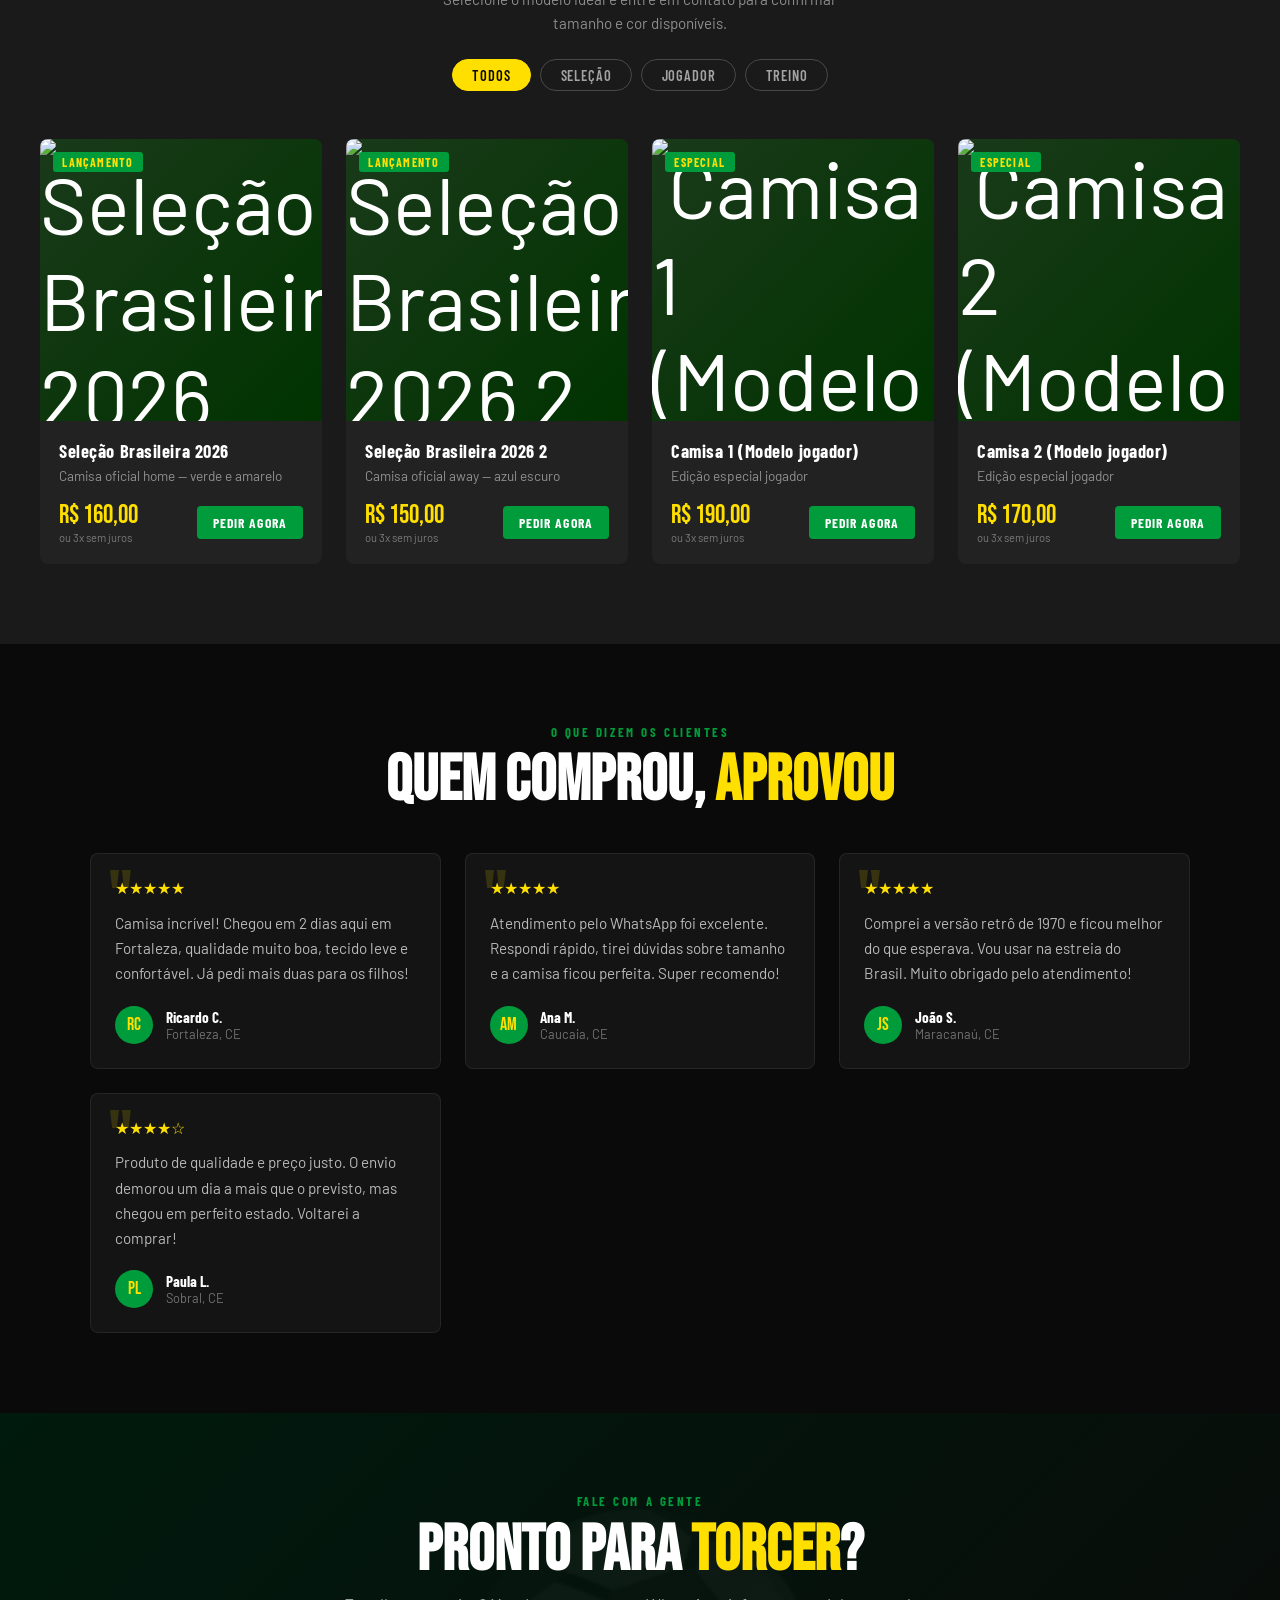
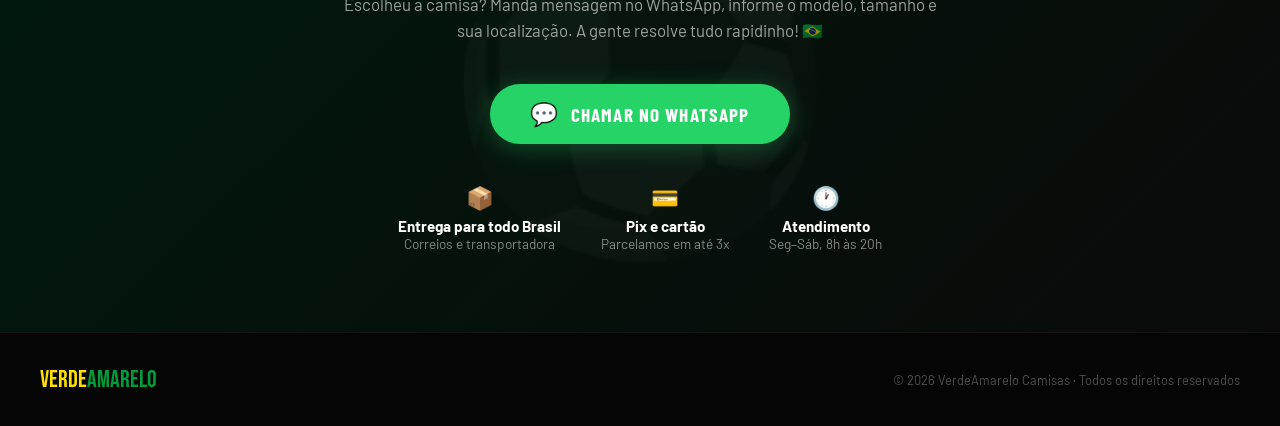
==== commit ba574a68: "preços_updated" ====
--- a/index.html
+++ b/index.html
@@ -780,10 +780,10 @@
 
 <script>
 const produtos = [
-  { id:1, emoji:'🟡', imagem:'https://acdn-us.mitiendanube.com/stores/001/876/620/products/camisa-selecao-brasileira-brasil-masculina-home-i-amarela-uniforme-titular-2026-copa-do-mundo-neymar-vini-jr-vinicius-rodrygo-lisa-1-45de16a7e76dae80c917741195534068-1024-1024.webp', nome:'Seleção Brasileira 2026', desc:'Camisa oficial home — verde e amarelo', preco:'R$ 150,00', categoria:'selecao', badge:'Lançamento' },
-  { id:2, emoji:'⬛', imagem:'https://acdn-us.mitiendanube.com/stores/001/876/620/products/[base64].webp', nome:'Seleção Brasileira 2026 2', desc:'Camisa oficial away — azul escuro', preco:'R$ 130,00', categoria:'selecao', badge:'Lançamento' },
-  { id:3, emoji:'🟢', imagem:'https://acdn-us.mitiendanube.com/stores/001/876/620/products/camisa-selecao-brasileira-brasil-masculina-player-home-i-amarela-uniforme-titular-2026-copa-do-mundo-neymar-vini-jr-vinicius-rodrygo-1-9ca3afcec741ffb43e17791433875009-1024-1024.webp', nome:'Camisa 1 (Modelo jogador)', desc:'Edição especial jogador', preco:'R$ 140,00', categoria:'jogador', badge:'Especial' },
-  { id:3, emoji:'🟢', imagem:'https://acdn-us.mitiendanube.com/stores/004/317/806/products/a728baa3-2c237a302a43547b9c17677865140258-1024-1024.webp', nome:'Camisa 2 (Modelo jogador)', desc:'Edição especial jogador', preco:'R$ 150,00', categoria:'jogador', badge:'Especial' },
+  { id:1, emoji:'🟡', imagem:'https://acdn-us.mitiendanube.com/stores/001/876/620/products/camisa-selecao-brasileira-brasil-masculina-home-i-amarela-uniforme-titular-2026-copa-do-mundo-neymar-vini-jr-vinicius-rodrygo-lisa-1-45de16a7e76dae80c917741195534068-1024-1024.webp', nome:'Seleção Brasileira 2026', desc:'Camisa oficial home — verde e amarelo', preco:'R$ 160,00', categoria:'selecao', badge:'Lançamento' },
+  { id:2, emoji:'⬛', imagem:'https://acdn-us.mitiendanube.com/stores/001/876/620/products/[base64].webp', nome:'Seleção Brasileira 2026 2', desc:'Camisa oficial away — azul escuro', preco:'R$ 150,00', categoria:'selecao', badge:'Lançamento' },
+  { id:3, emoji:'🟢', imagem:'https://acdn-us.mitiendanube.com/stores/001/876/620/products/camisa-selecao-brasileira-brasil-masculina-player-home-i-amarela-uniforme-titular-2026-copa-do-mundo-neymar-vini-jr-vinicius-rodrygo-1-9ca3afcec741ffb43e17791433875009-1024-1024.webp', nome:'Camisa 1 (Modelo jogador)', desc:'Edição especial jogador', preco:'R$ 190,00', categoria:'jogador', badge:'Especial' },
+  { id:3, emoji:'🟢', imagem:'https://acdn-us.mitiendanube.com/stores/004/317/806/products/a728baa3-2c237a302a43547b9c17677865140258-1024-1024.webp', nome:'Camisa 2 (Modelo jogador)', desc:'Edição especial jogador', preco:'R$ 170,00', categoria:'jogador', badge:'Especial' },
 
 ];
 
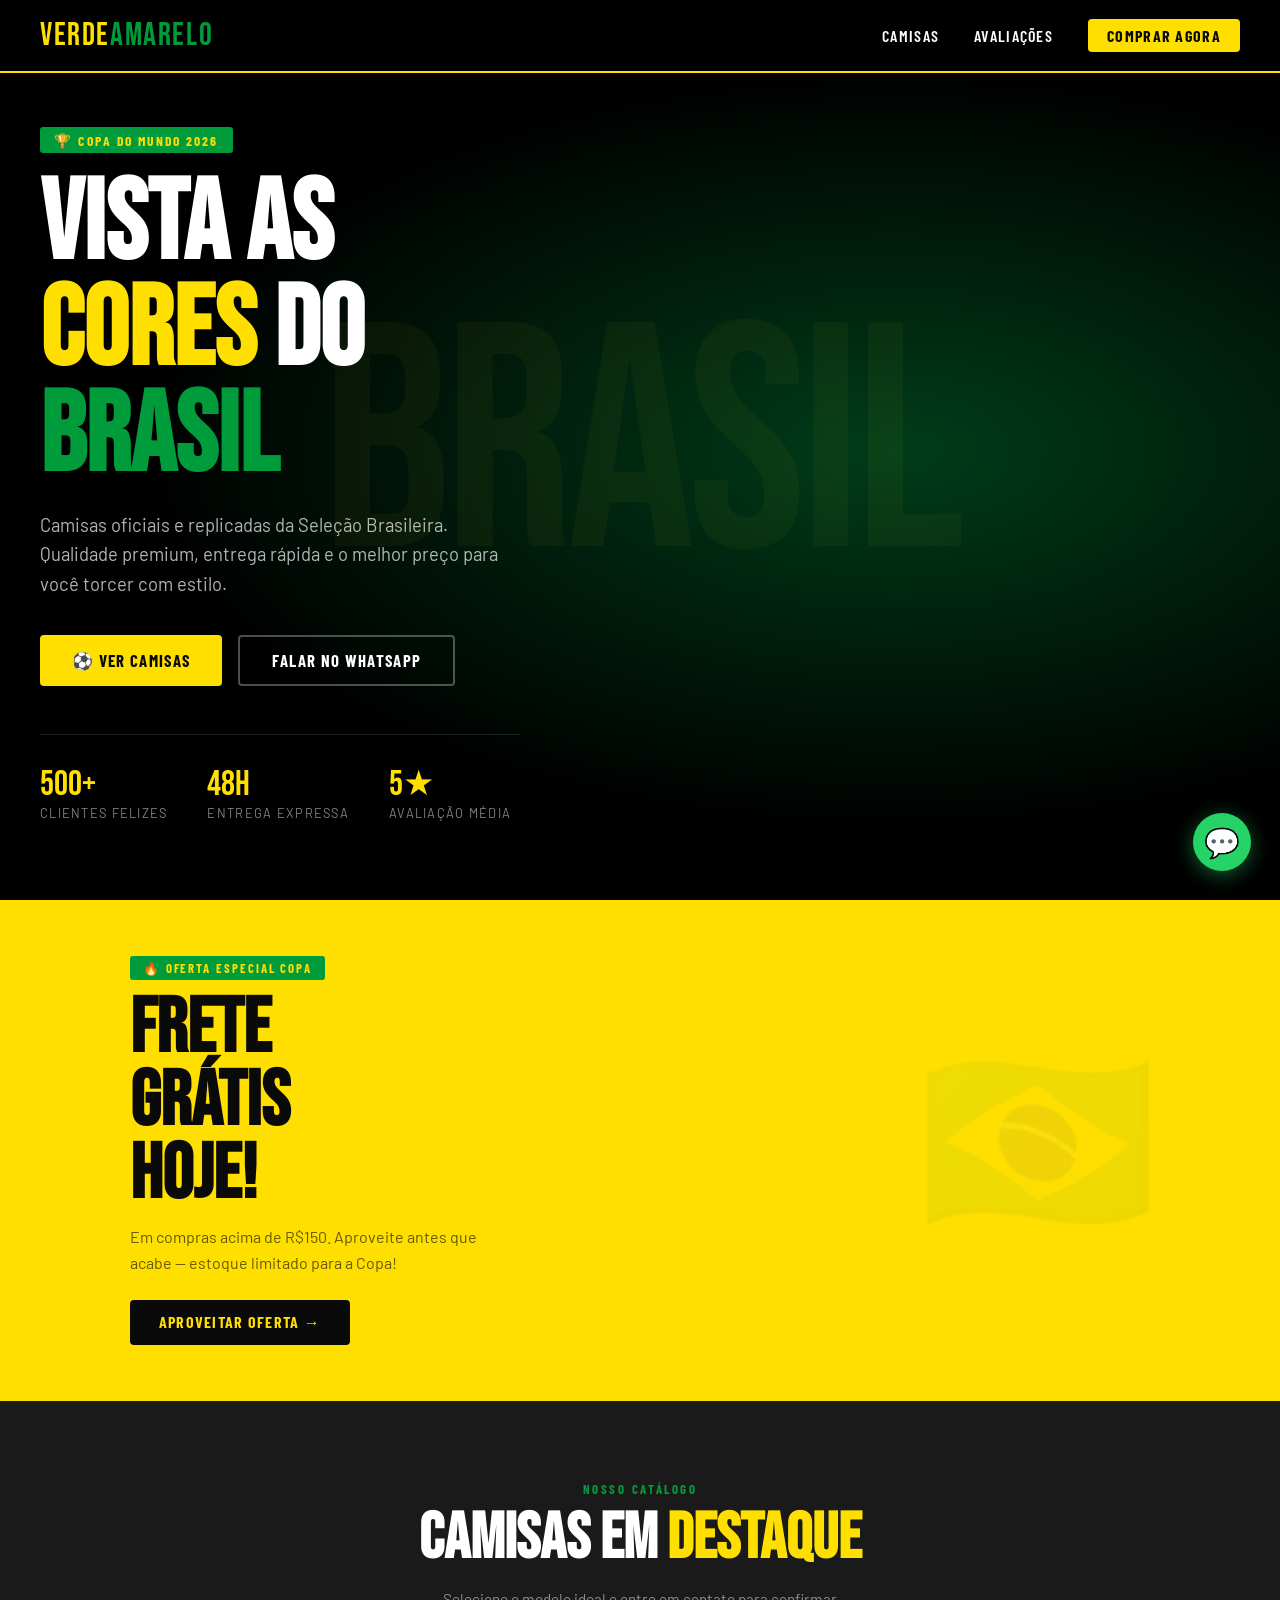
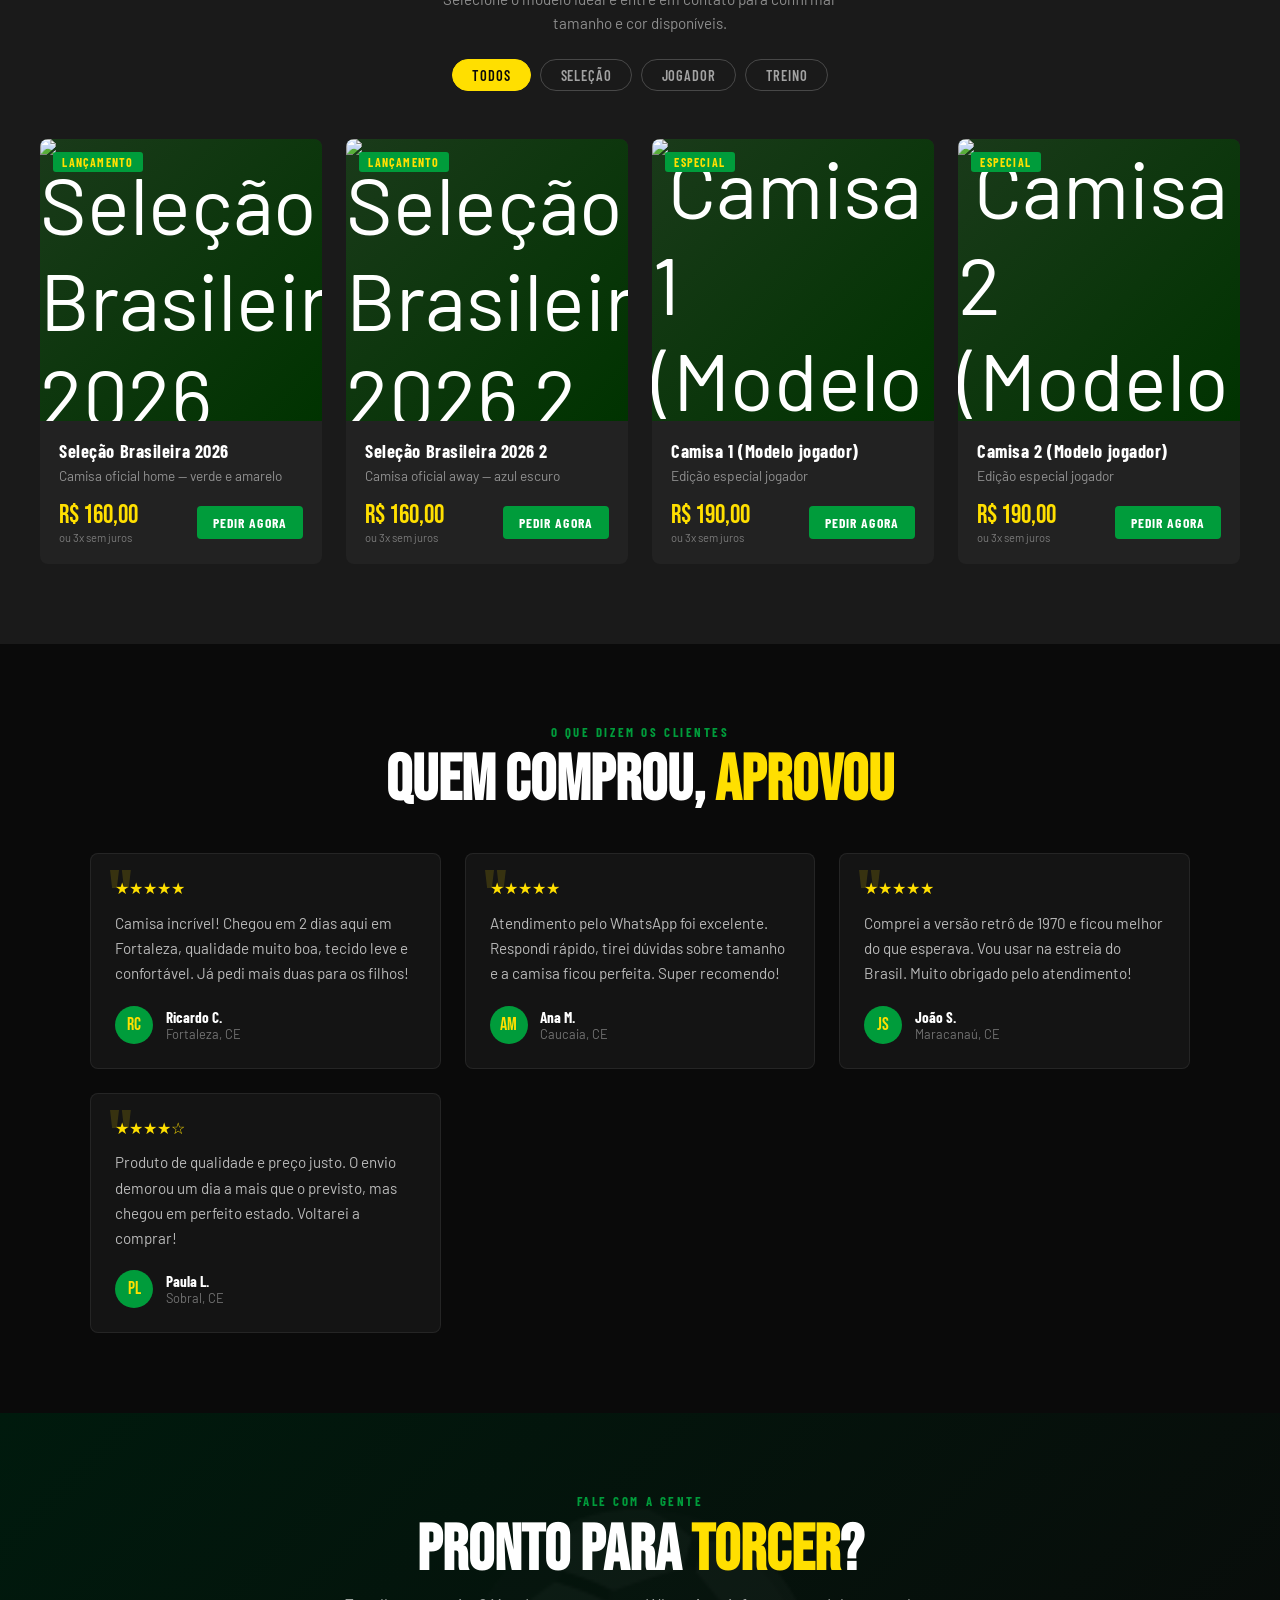
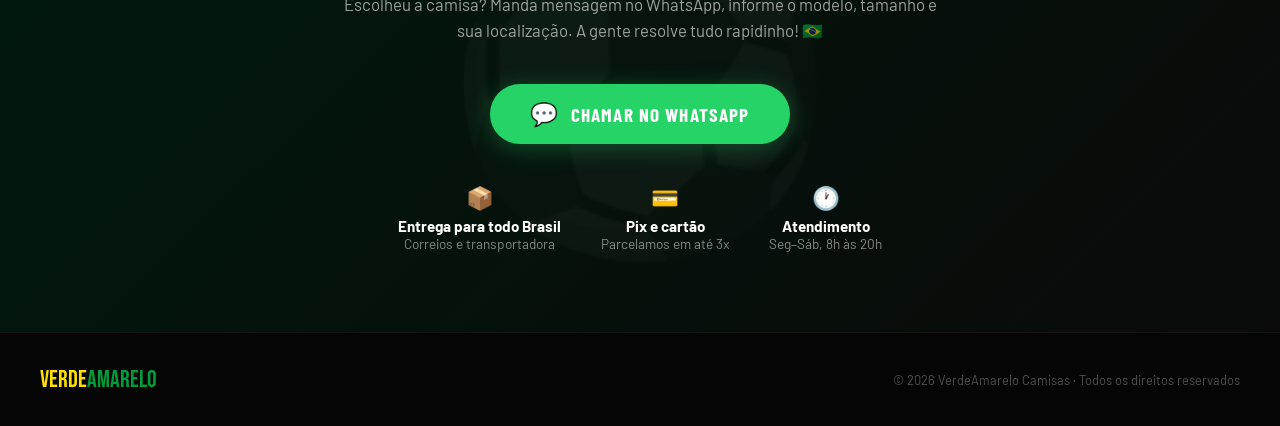
==== commit 7a9d5a51: "Update index.html" ====
--- a/index.html
+++ b/index.html
@@ -205,17 +205,6 @@
     margin-top: .2rem;
   }
 
-  .hero-visual {
-    position: absolute;
-    right: -2rem;
-    top: 50%;
-    transform: translateY(-50%);
-    width: clamp(300px, 45vw, 600px);
-    opacity: .15;
-    pointer-events: none;
-    animation: float 6s ease-in-out infinite;
-  }
-
   /* ─── SECTION BASE ─── */
   section { padding: 5rem 2.5rem; }
   .section-label {
@@ -360,6 +349,12 @@
   }
   .card:hover { transform: translateY(-6px); box-shadow: 0 16px 40px rgba(0,0,0,.5); }
 
+  .product-link {
+    text-decoration: none;
+    color: inherit;
+    display: block;
+  }
+
   .card-img {
     width: 100%;
     aspect-ratio: 1;
@@ -383,15 +378,20 @@
     text-transform: uppercase;
     padding: .2rem .6rem;
     border-radius: 3px;
+    z-index: 2;
   }
   .card-body { padding: 1.2rem; flex: 1; display: flex; flex-direction: column; }
+  
   .card-name {
     font-family: 'Barlow Condensed', sans-serif;
     font-weight: 700;
     font-size: 1.15rem;
     letter-spacing: .03em;
     margin-bottom: .3rem;
-  }
+    transition: color 0.2s;
+  }
+  .card-name:hover { color: var(--amarelo); }
+  
   .card-desc {
     font-size: .85rem;
     color: rgba(255,255,255,.5);
@@ -581,20 +581,6 @@
     animation: pulse 2.5s ease-in-out infinite;
   }
   .wpp-float:hover { transform: scale(1.1); }
-
-  /* ─── ANIMATIONS ─── */
-  @keyframes fadeUp {
-    from { opacity: 0; transform: translateY(24px); }
-    to   { opacity: 1; transform: translateY(0); }
-  }
-  @keyframes float {
-    0%, 100% { transform: translateY(-50%); }
-    50%       { transform: translateY(calc(-50% - 20px)); }
-  }
-  @keyframes pulse {
-    0%, 100% { box-shadow: 0 4px 20px rgba(37,211,102,.45); }
-    50%       { box-shadow: 0 4px 30px rgba(37,211,102,.8); }
-  }
 
   /* ─── REVEAL ON SCROLL ─── */
   .reveal { opacity: 0; transform: translateY(30px); transition: opacity .6s ease, transform .6s ease; }
@@ -780,25 +766,29 @@
 
 <script>
 const produtos = [
-  { id:1, emoji:'🟡', imagem:'https://acdn-us.mitiendanube.com/stores/001/876/620/products/camisa-selecao-brasileira-brasil-masculina-home-i-amarela-uniforme-titular-2026-copa-do-mundo-neymar-vini-jr-vinicius-rodrygo-lisa-1-45de16a7e76dae80c917741195534068-1024-1024.webp', nome:'Seleção Brasileira 2026', desc:'Camisa oficial home — verde e amarelo', preco:'R$ 160,00', categoria:'selecao', badge:'Lançamento' },
-  { id:2, emoji:'⬛', imagem:'https://acdn-us.mitiendanube.com/stores/001/876/620/products/[base64].webp', nome:'Seleção Brasileira 2026 2', desc:'Camisa oficial away — azul escuro', preco:'R$ 150,00', categoria:'selecao', badge:'Lançamento' },
-  { id:3, emoji:'🟢', imagem:'https://acdn-us.mitiendanube.com/stores/001/876/620/products/camisa-selecao-brasileira-brasil-masculina-player-home-i-amarela-uniforme-titular-2026-copa-do-mundo-neymar-vini-jr-vinicius-rodrygo-1-9ca3afcec741ffb43e17791433875009-1024-1024.webp', nome:'Camisa 1 (Modelo jogador)', desc:'Edição especial jogador', preco:'R$ 190,00', categoria:'jogador', badge:'Especial' },
-  { id:3, emoji:'🟢', imagem:'https://acdn-us.mitiendanube.com/stores/004/317/806/products/a728baa3-2c237a302a43547b9c17677865140258-1024-1024.webp', nome:'Camisa 2 (Modelo jogador)', desc:'Edição especial jogador', preco:'R$ 170,00', categoria:'jogador', badge:'Especial' },
-
+  { id:'brasil-home', emoji:'🟡', imagem:'https://acdn-us.mitiendanube.com/stores/001/876/620/products/camisa-selecao-brasileira-brasil-masculina-home-i-amarela-uniforme-titular-2026-copa-do-mundo-neymar-vini-jr-vinicius-rodrygo-lisa-1-45de16a7e76dae80c917741195534068-1024-1024.webp', nome:'Seleção Brasileira 2026', desc:'Camisa oficial home — verde e amarelo', preco:'R$ 160,00', categoria:'selecao', badge:'Lançamento' },
+  { id:'brasil-away', emoji:'⬛', imagem:'https://acdn-us.mitiendanube.com/stores/001/876/620/products/[base64].webp', nome:'Seleção Brasileira 2026 2', desc:'Camisa oficial away — azul escuro', preco:'R$ 160,00', categoria:'selecao', badge:'Lançamento' },
+  { id:'brasil-jogador-1', emoji:'🟢', imagem:'https://acdn-us.mitiendanube.com/stores/001/876/620/products/camisa-selecao-brasileira-brasil-masculina-player-home-i-amarela-uniforme-titular-2026-copa-do-mundo-neymar-vini-jr-vinicius-rodrygo-1-9ca3afcec741ffb43e17791433875009-1024-1024.webp', nome:'Camisa 1 (Modelo jogador)', desc:'Edição especial jogador', preco:'R$ 190,00', categoria:'jogador', badge:'Especial' },
+  { id:'brasil-jogador-2', emoji:'🟢', imagem:'https://acdn-us.mitiendanube.com/stores/004/317/806/products/a728baa3-2c237a302a43547b9c17677865140258-1024-1024.webp', nome:'Camisa 2 (Modelo jogador)', desc:'Edição especial jogador', preco:'R$ 190,00', categoria:'jogador', badge:'Especial' }
 ];
 
 function renderProdutos(lista) {
   const grid = document.getElementById('grid-produtos');
   grid.innerHTML = lista.map(p => `
     <div class="card reveal">
-      <div class="card-img" style="overflow:hidden; position:relative;">
-        ${p.badge ? `<div class="card-badge">${p.badge}</div>` : ''}
-        ${p.imagem
-          ? `<img src="${p.imagem}" alt="${p.nome}" style="width:100%; height:100%; object-fit:cover; display:block;">`
-          : `<span style="font-size:4.5rem">${p.emoji}</span>`}
-      </div>
+      <!-- Mudança estratégica: Redirecionando para camisatorcedor.html -->
+      <a href="camisatorcedor.html?camisa=${p.id}" target="_blank" class="product-link">
+        <div class="card-img">
+          ${p.badge ? `<div class="card-badge">${p.badge}</div>` : ''}
+          ${p.imagem
+            ? `<img src="${p.imagem}" alt="${p.nome}" style="width:100%; height:100%; object-fit:cover; display:block;">`
+            : `<span style="font-size:4.5rem">${p.emoji}</span>`}
+        </div>
+      </a>
       <div class="card-body">
-        <div class="card-name">${p.nome}</div>
+        <a href="camisatorcedor.html?camisa=${p.id}" target="_blank" class="product-link">
+          <div class="card-name">${p.nome}</div>
+        </a>
         <div class="card-desc">${p.desc}</div>
         <div class="card-footer">
           <div class="card-price">
@@ -820,7 +810,6 @@
   renderProdutos(lista);
 }
 
-// Scroll reveal
 function observeReveal() {
   const els = document.querySelectorAll('.reveal:not(.visible)');
   const obs = new IntersectionObserver((entries) => {
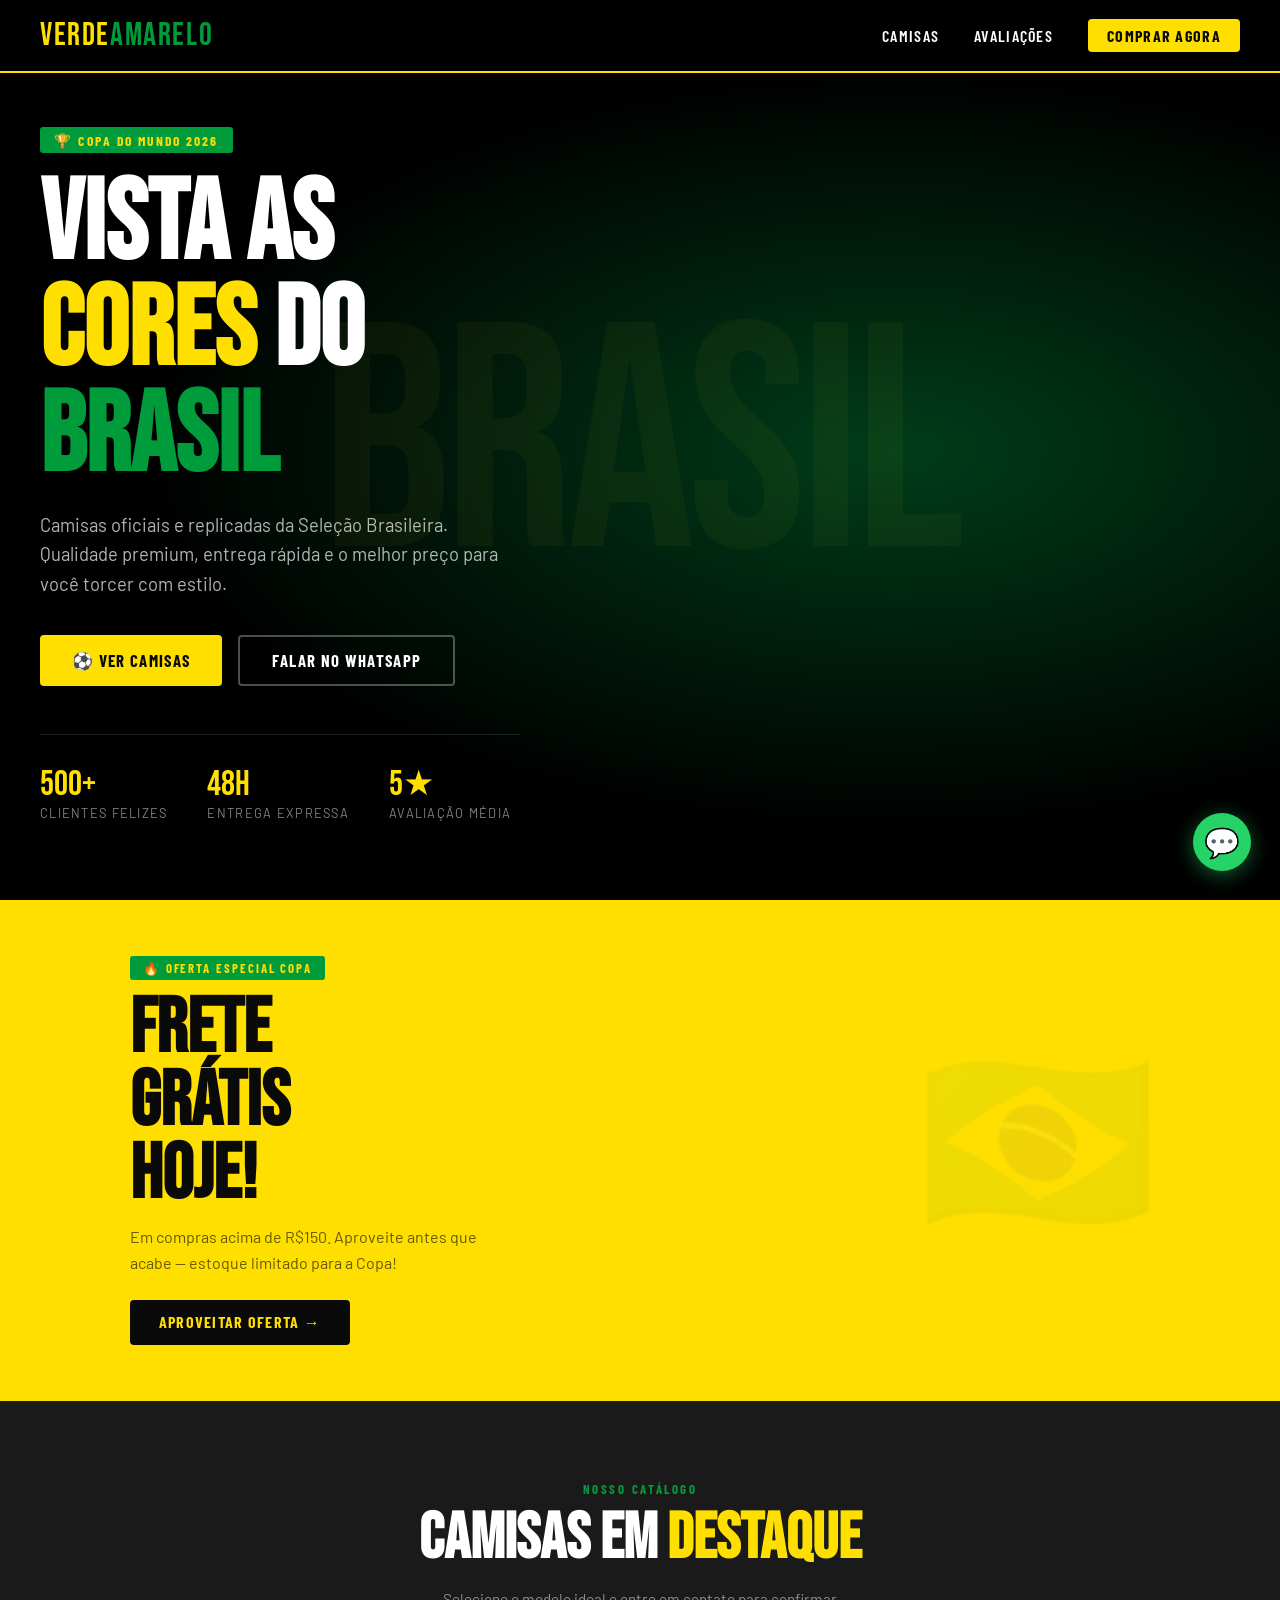
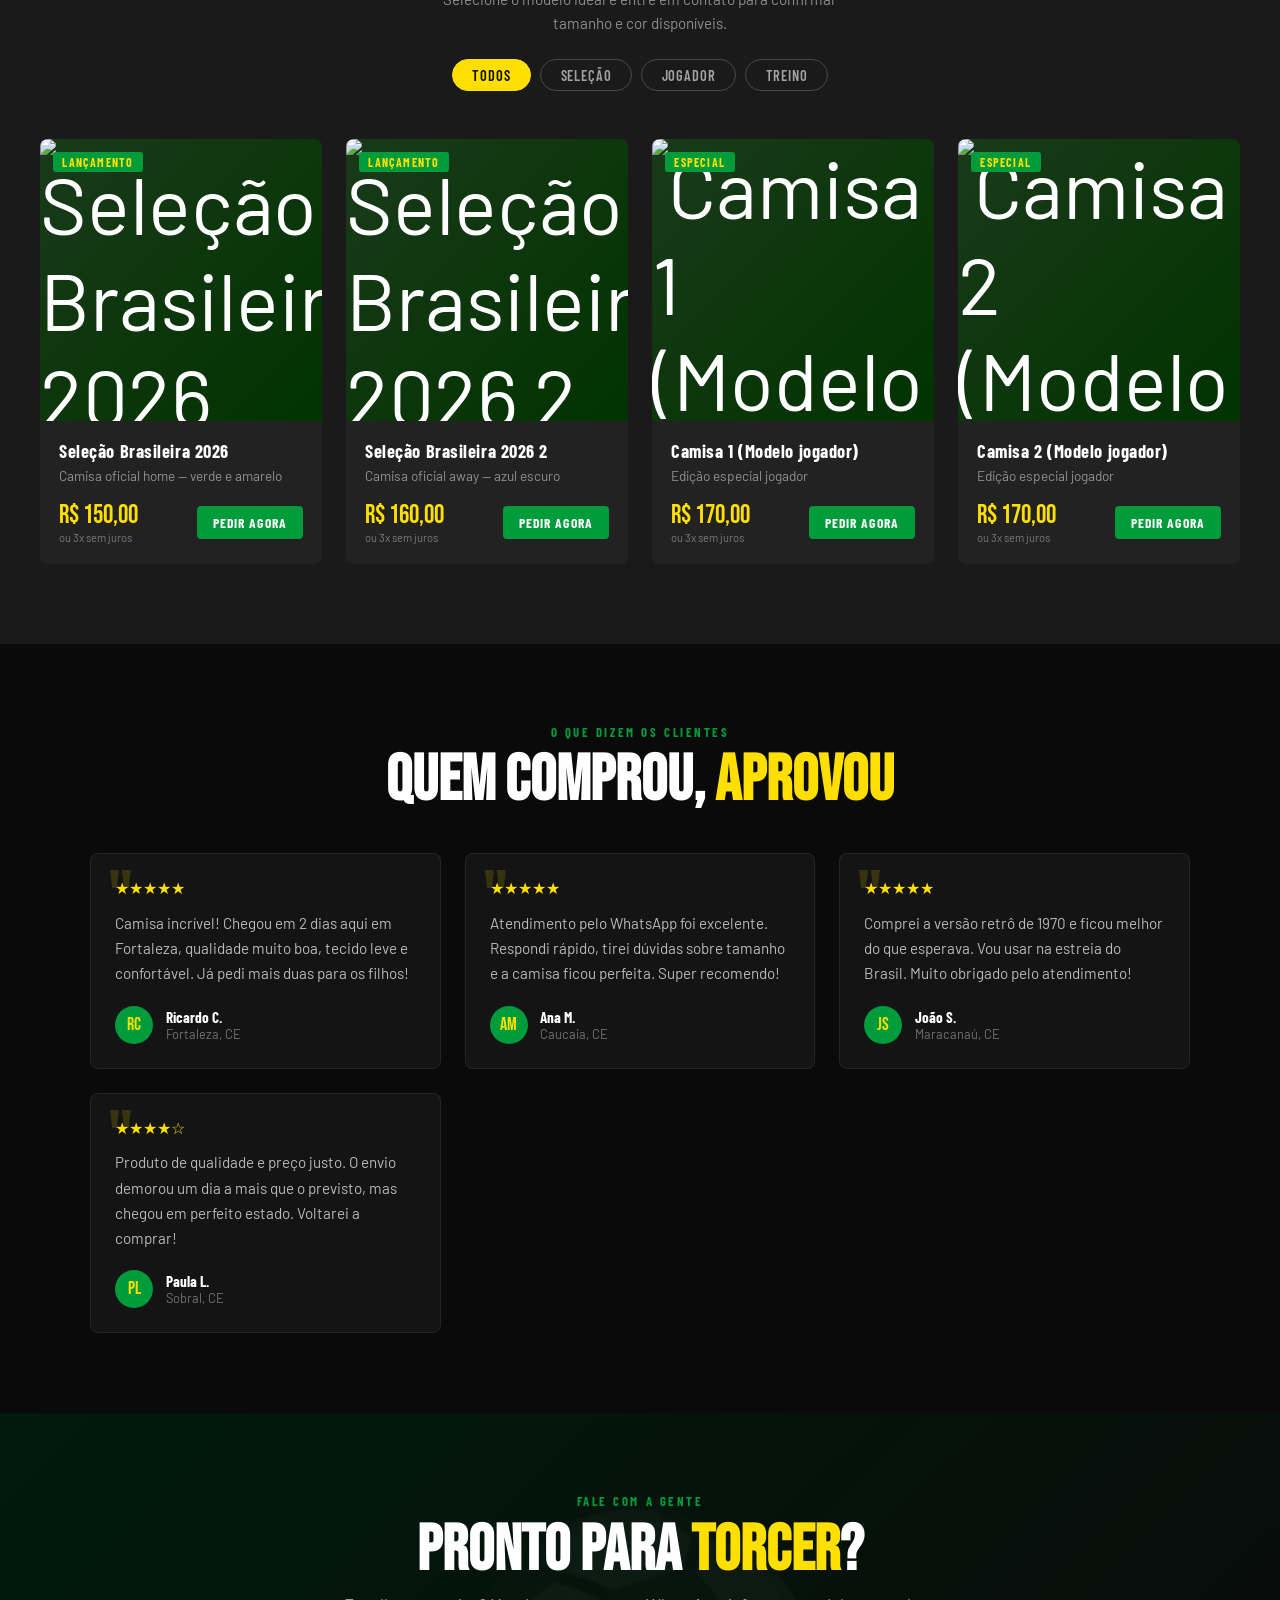
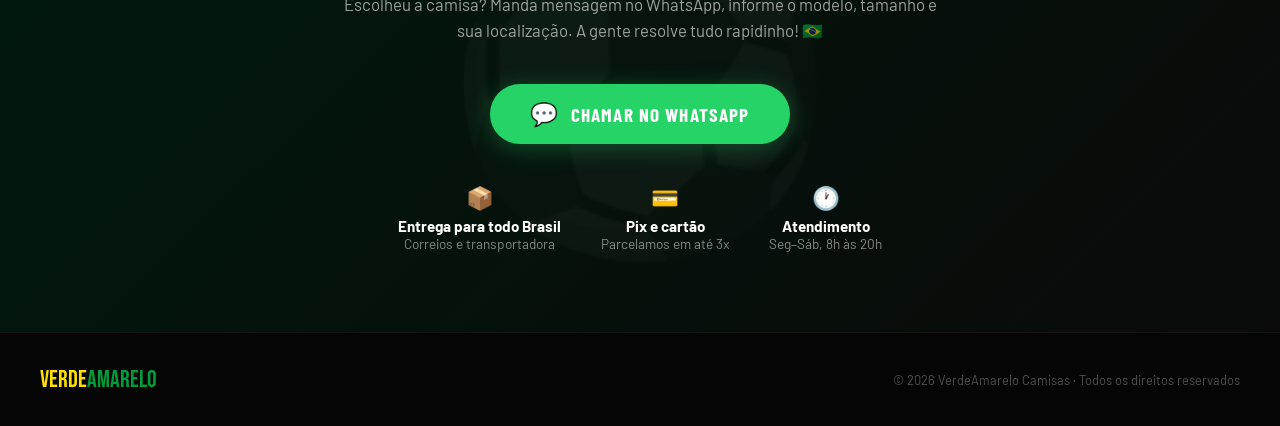
==== commit 34359c78: "preços" ====
--- a/index.html
+++ b/index.html
@@ -766,10 +766,10 @@
 
 <script>
 const produtos = [
-  { id:'brasil-home', emoji:'🟡', imagem:'https://acdn-us.mitiendanube.com/stores/001/876/620/products/camisa-selecao-brasileira-brasil-masculina-home-i-amarela-uniforme-titular-2026-copa-do-mundo-neymar-vini-jr-vinicius-rodrygo-lisa-1-45de16a7e76dae80c917741195534068-1024-1024.webp', nome:'Seleção Brasileira 2026', desc:'Camisa oficial home — verde e amarelo', preco:'R$ 160,00', categoria:'selecao', badge:'Lançamento' },
+  { id:'brasil-home', emoji:'🟡', imagem:'https://acdn-us.mitiendanube.com/stores/001/876/620/products/camisa-selecao-brasileira-brasil-masculina-home-i-amarela-uniforme-titular-2026-copa-do-mundo-neymar-vini-jr-vinicius-rodrygo-lisa-1-45de16a7e76dae80c917741195534068-1024-1024.webp', nome:'Seleção Brasileira 2026', desc:'Camisa oficial home — verde e amarelo', preco:'R$ 150,00', categoria:'selecao', badge:'Lançamento' },
   { id:'brasil-away', emoji:'⬛', imagem:'https://acdn-us.mitiendanube.com/stores/001/876/620/products/[base64].webp', nome:'Seleção Brasileira 2026 2', desc:'Camisa oficial away — azul escuro', preco:'R$ 160,00', categoria:'selecao', badge:'Lançamento' },
-  { id:'brasil-jogador-1', emoji:'🟢', imagem:'https://acdn-us.mitiendanube.com/stores/001/876/620/products/camisa-selecao-brasileira-brasil-masculina-player-home-i-amarela-uniforme-titular-2026-copa-do-mundo-neymar-vini-jr-vinicius-rodrygo-1-9ca3afcec741ffb43e17791433875009-1024-1024.webp', nome:'Camisa 1 (Modelo jogador)', desc:'Edição especial jogador', preco:'R$ 190,00', categoria:'jogador', badge:'Especial' },
-  { id:'brasil-jogador-2', emoji:'🟢', imagem:'https://acdn-us.mitiendanube.com/stores/004/317/806/products/a728baa3-2c237a302a43547b9c17677865140258-1024-1024.webp', nome:'Camisa 2 (Modelo jogador)', desc:'Edição especial jogador', preco:'R$ 190,00', categoria:'jogador', badge:'Especial' }
+  { id:'brasil-jogador-1', emoji:'🟢', imagem:'https://acdn-us.mitiendanube.com/stores/001/876/620/products/camisa-selecao-brasileira-brasil-masculina-player-home-i-amarela-uniforme-titular-2026-copa-do-mundo-neymar-vini-jr-vinicius-rodrygo-1-9ca3afcec741ffb43e17791433875009-1024-1024.webp', nome:'Camisa 1 (Modelo jogador)', desc:'Edição especial jogador', preco:'R$ 170,00', categoria:'jogador', badge:'Especial' },
+  { id:'brasil-jogador-2', emoji:'🟢', imagem:'https://acdn-us.mitiendanube.com/stores/004/317/806/products/a728baa3-2c237a302a43547b9c17677865140258-1024-1024.webp', nome:'Camisa 2 (Modelo jogador)', desc:'Edição especial jogador', preco:'R$ 170,00', categoria:'jogador', badge:'Especial' }
 ];
 
 function renderProdutos(lista) {
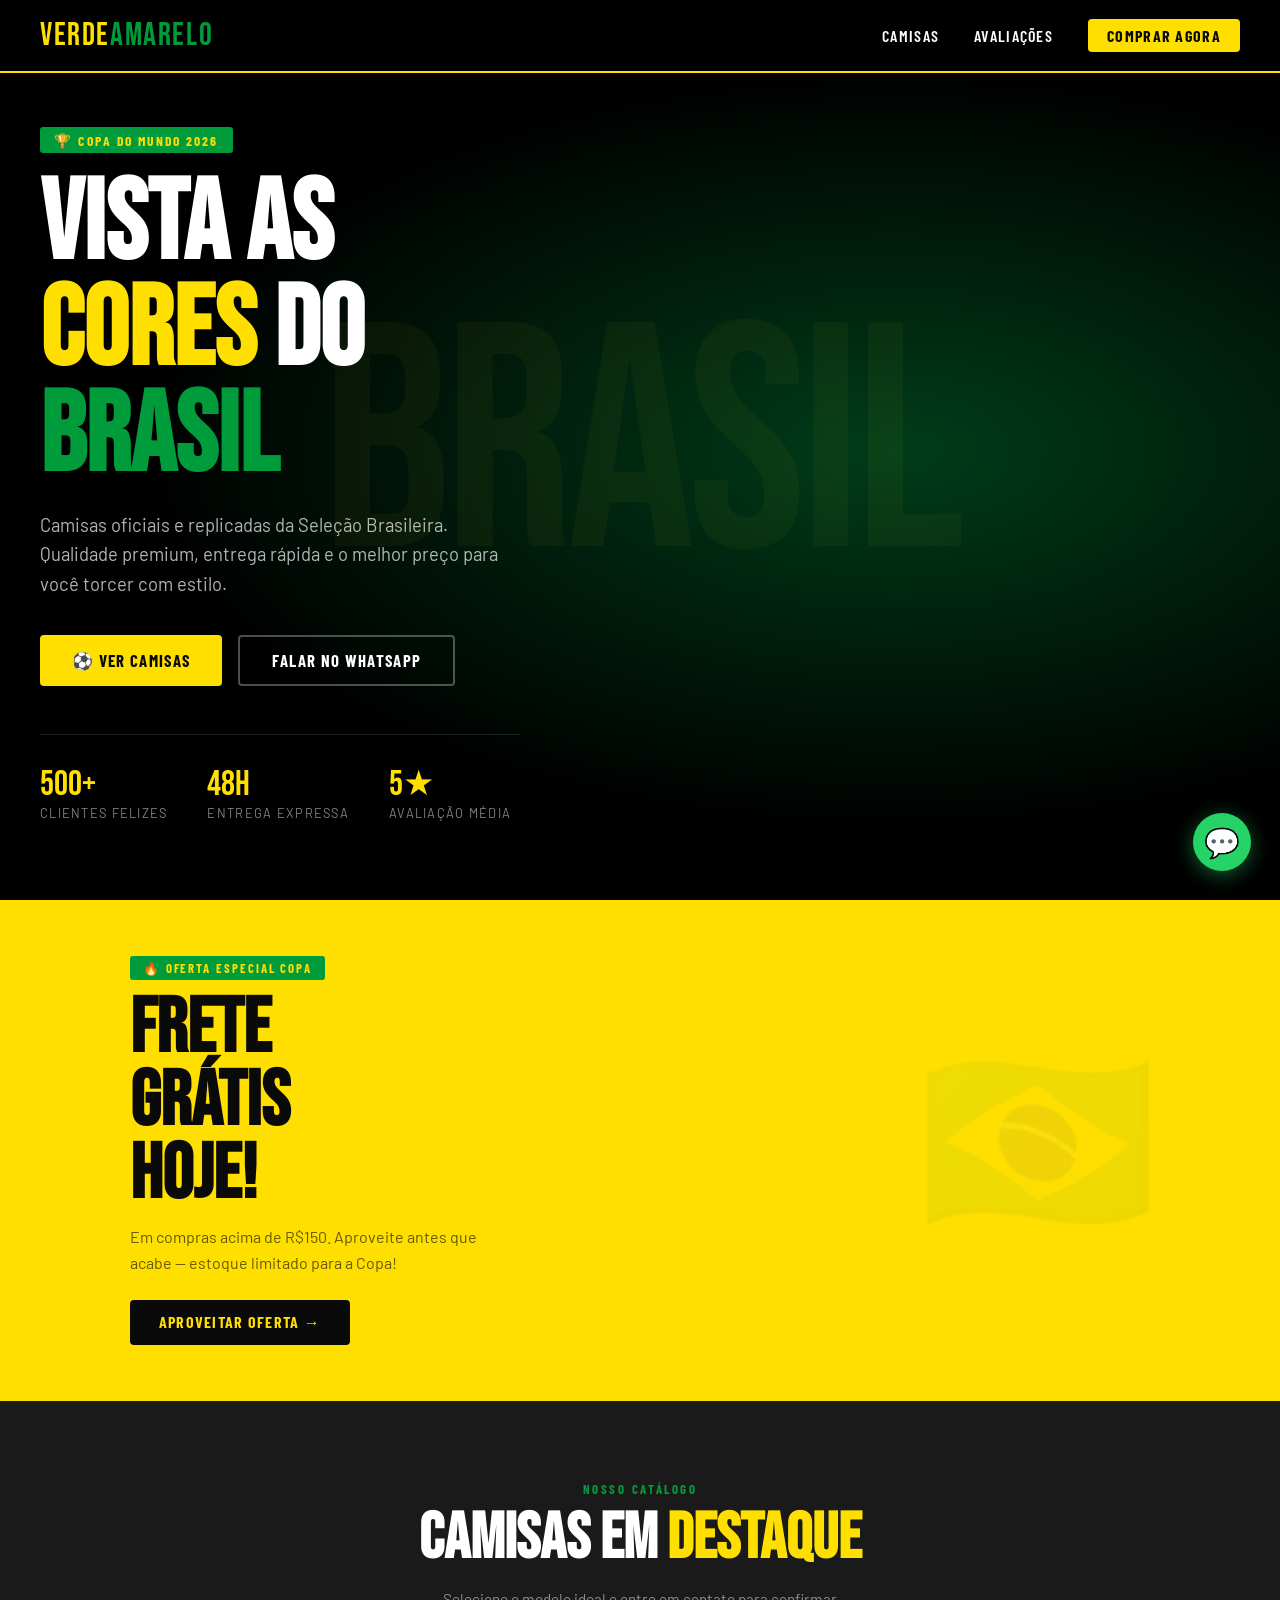
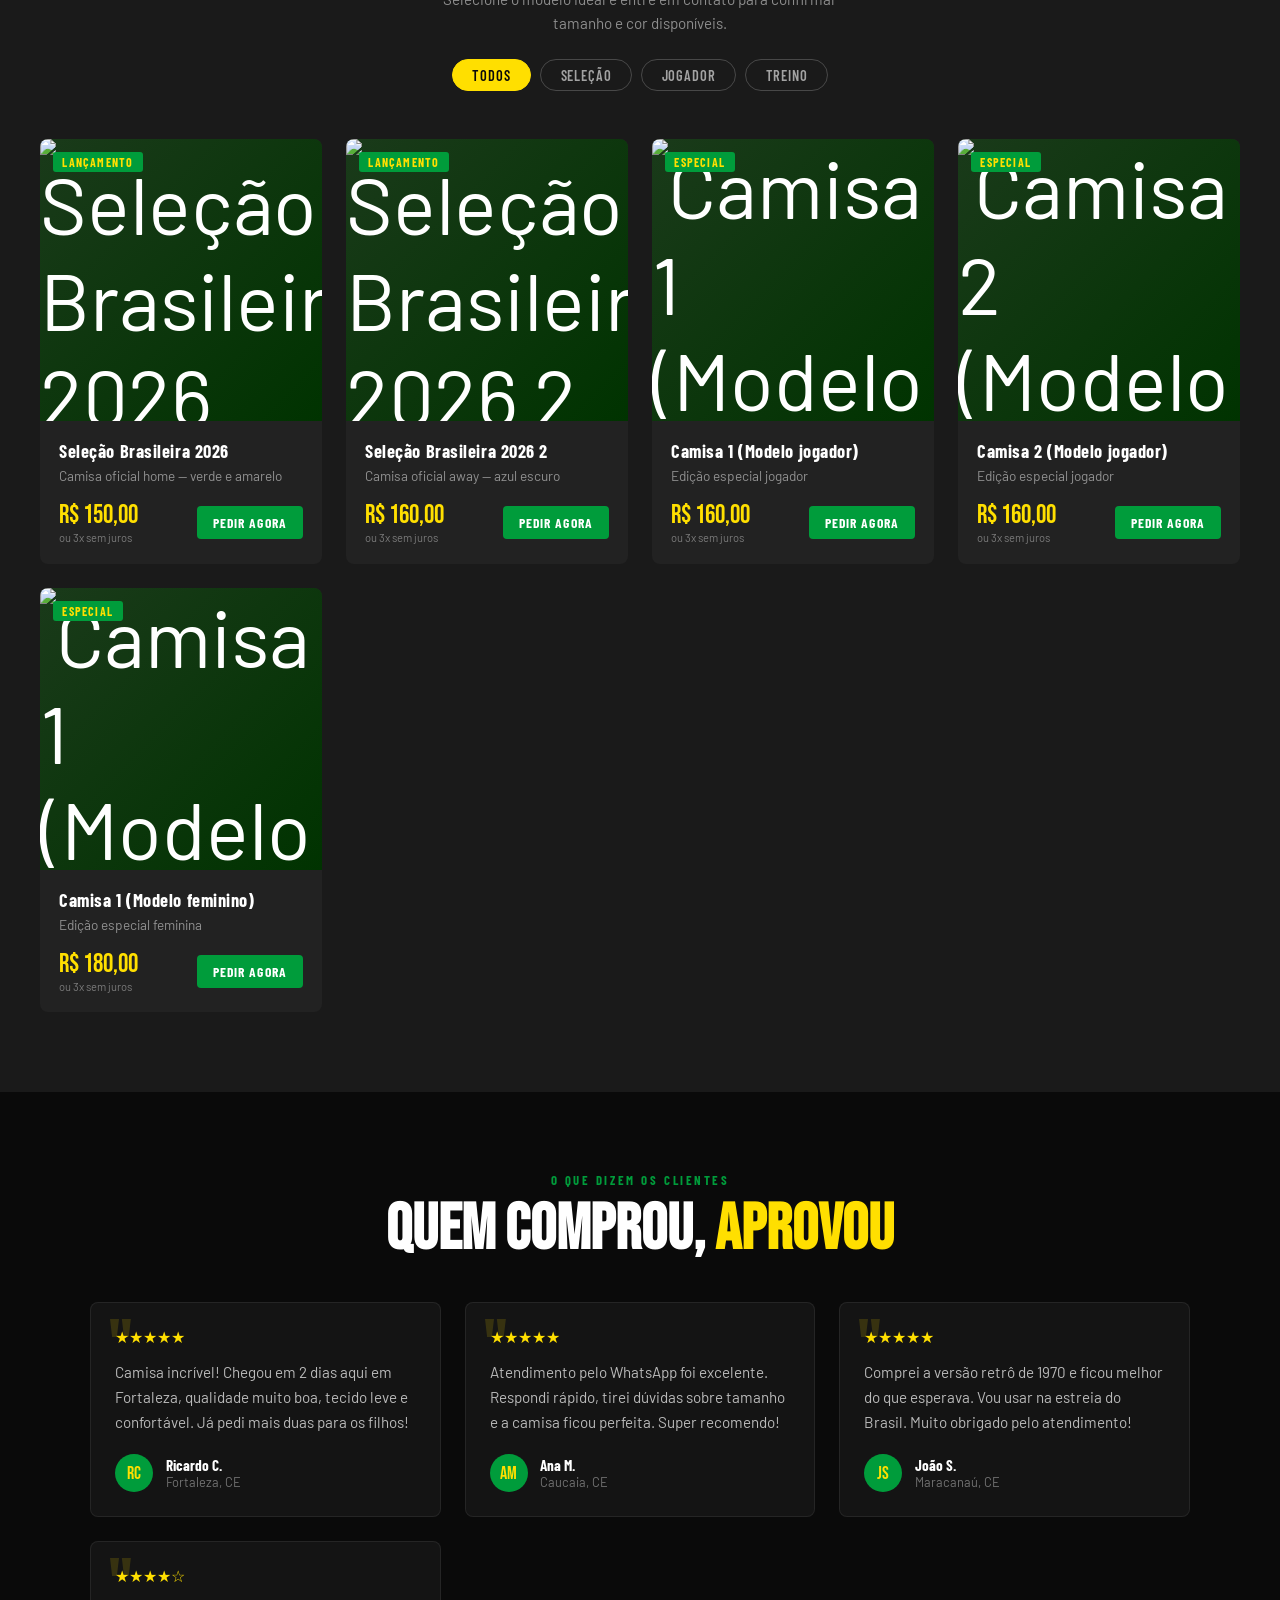
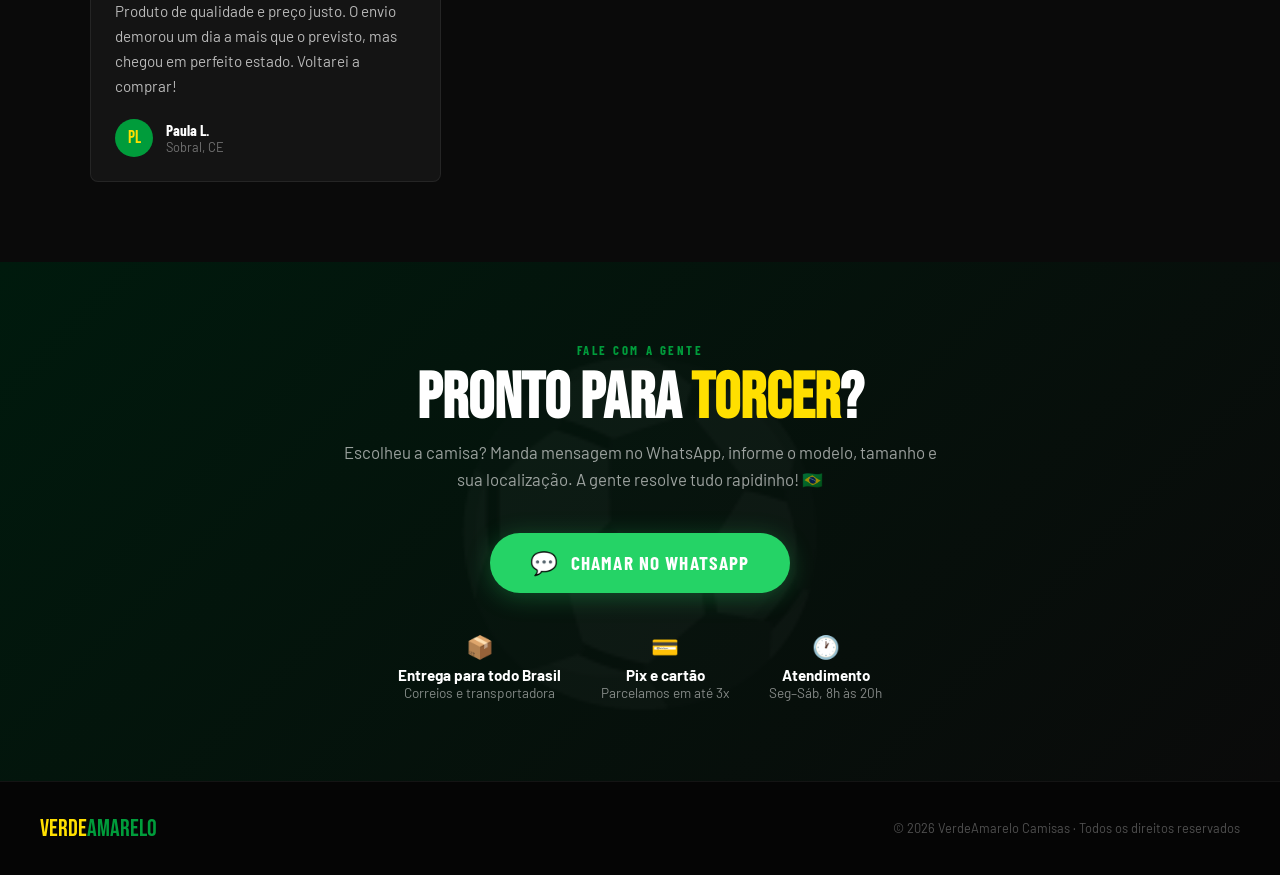
==== commit 6f4f2ecb: "Update index.html" ====
--- a/index.html
+++ b/index.html
@@ -768,8 +768,9 @@
 const produtos = [
   { id:'brasil-home', emoji:'🟡', imagem:'https://acdn-us.mitiendanube.com/stores/001/876/620/products/camisa-selecao-brasileira-brasil-masculina-home-i-amarela-uniforme-titular-2026-copa-do-mundo-neymar-vini-jr-vinicius-rodrygo-lisa-1-45de16a7e76dae80c917741195534068-1024-1024.webp', nome:'Seleção Brasileira 2026', desc:'Camisa oficial home — verde e amarelo', preco:'R$ 150,00', categoria:'selecao', badge:'Lançamento' },
   { id:'brasil-away', emoji:'⬛', imagem:'https://acdn-us.mitiendanube.com/stores/001/876/620/products/[base64].webp', nome:'Seleção Brasileira 2026 2', desc:'Camisa oficial away — azul escuro', preco:'R$ 160,00', categoria:'selecao', badge:'Lançamento' },
-  { id:'brasil-jogador-1', emoji:'🟢', imagem:'https://acdn-us.mitiendanube.com/stores/001/876/620/products/camisa-selecao-brasileira-brasil-masculina-player-home-i-amarela-uniforme-titular-2026-copa-do-mundo-neymar-vini-jr-vinicius-rodrygo-1-9ca3afcec741ffb43e17791433875009-1024-1024.webp', nome:'Camisa 1 (Modelo jogador)', desc:'Edição especial jogador', preco:'R$ 170,00', categoria:'jogador', badge:'Especial' },
-  { id:'brasil-jogador-2', emoji:'🟢', imagem:'https://acdn-us.mitiendanube.com/stores/004/317/806/products/a728baa3-2c237a302a43547b9c17677865140258-1024-1024.webp', nome:'Camisa 2 (Modelo jogador)', desc:'Edição especial jogador', preco:'R$ 170,00', categoria:'jogador', badge:'Especial' }
+  { id:'brasil-jogador-1', emoji:'🟢', imagem:'https://acdn-us.mitiendanube.com/stores/001/876/620/products/camisa-selecao-brasileira-brasil-masculina-player-home-i-amarela-uniforme-titular-2026-copa-do-mundo-neymar-vini-jr-vinicius-rodrygo-1-9ca3afcec741ffb43e17791433875009-1024-1024.webp', nome:'Camisa 1 (Modelo jogador)', desc:'Edição especial jogador', preco:'R$ 160,00', categoria:'jogador', badge:'Especial' },
+  { id:'brasil-jogador-2', emoji:'🟢', imagem:'https://acdn-us.mitiendanube.com/stores/004/317/806/products/a728baa3-2c237a302a43547b9c17677865140258-1024-1024.webp', nome:'Camisa 2 (Modelo jogador)', desc:'Edição especial jogador', preco:'R$ 160,00', categoria:'jogador', badge:'Especial' },
+  { id:'brasil-homefem-2', emoji:'🟢', imagem:'https://img.irroba.com.br/fit-in/600x600/filters:format(webp):fill(fff):quality(80)/fortalim/catalog/guuivach/palmeiras-branca/kjbkj/xbxfs/fdfdf/hygfdr/vbbncv/fc-xd/fdvssdd/gfhtett/8996/kjhgjh/6df1aa72-dbb3-4280-9ad2-8da56ca9e1fb-compressed.jpg', nome:'Camisa 1 (Modelo feminino)', desc:'Edição especial feminina', preco:'R$ 180,00', categoria:'torcedor', badge:'Especial' },
 ];
 
 function renderProdutos(lista) {
